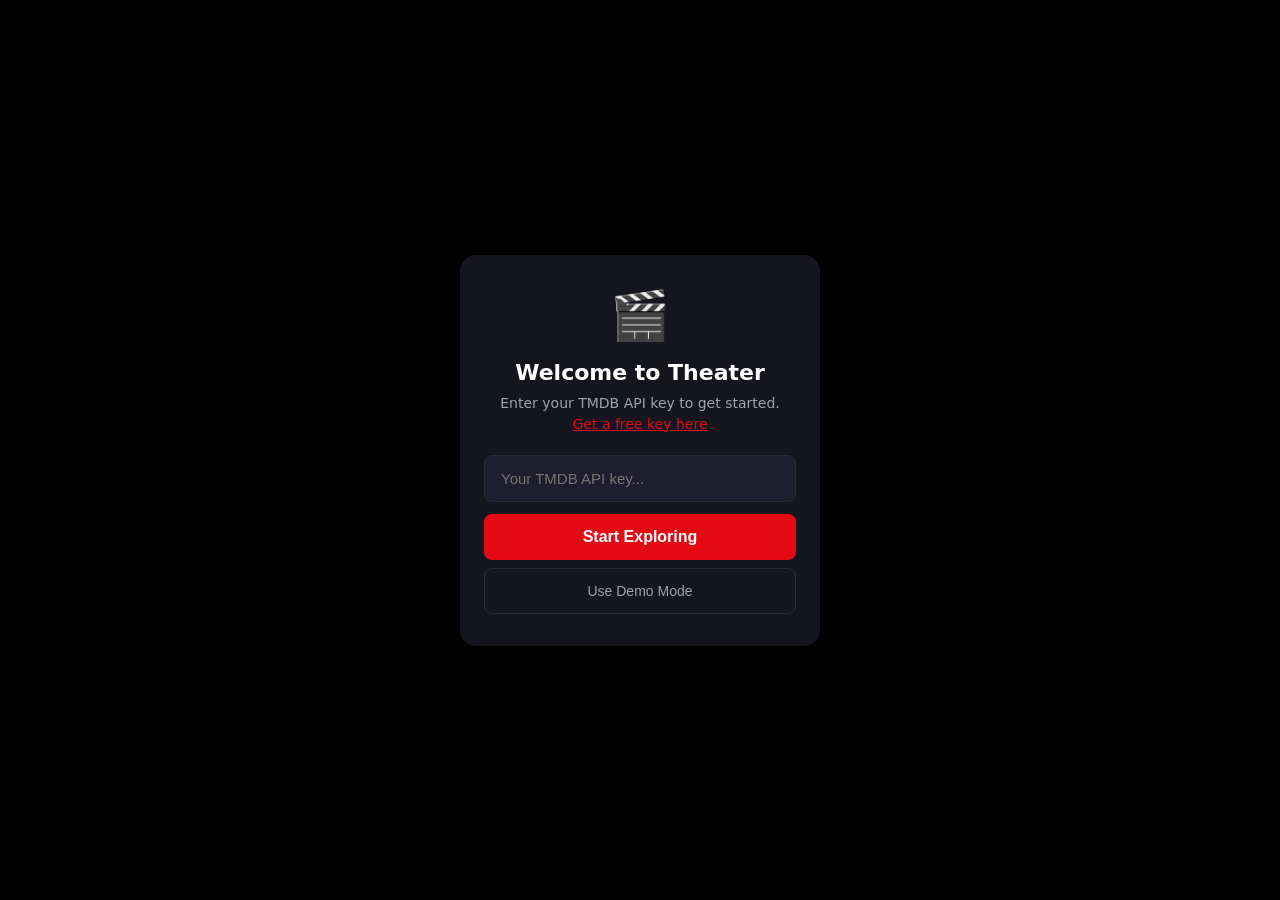
==== web-app/index.html @ a31d64a0 "feat: Add web app version of Theater for mobile testing Vanilla HTML/CSS/JS web app mirroring the iO" ====
<!DOCTYPE html>
<html lang="en">
<head>
    <meta charset="UTF-8">
    <meta name="viewport" content="width=device-width, initial-scale=1.0, maximum-scale=1.0, user-scalable=no">
    <meta name="apple-mobile-web-app-capable" content="yes">
    <meta name="apple-mobile-web-app-status-bar-style" content="black-translucent">
    <title>Theater</title>
    <link rel="stylesheet" href="styles.css">
    <link rel="manifest" href="manifest.json">
</head>
<body>
    <!-- API Key Modal -->
    <div id="apiKeyModal" class="modal">
        <div class="modal-content">
            <div class="modal-icon">🎬</div>
            <h2>Welcome to Theater</h2>
            <p>Enter your TMDB API key to get started.<br>
            <a href="https://www.themoviedb.org/settings/api" target="_blank" style="color: var(--accent);">Get a free key here</a></p>
            <input type="text" id="apiKeyInput" placeholder="Your TMDB API key..." autocomplete="off">
            <button id="apiKeySubmit" class="btn-primary">Start Exploring</button>
            <button id="apiKeyDemo" class="btn-secondary">Use Demo Mode</button>
        </div>
    </div>

    <!-- App Shell -->
    <div id="app" class="app hidden">
        <!-- Sidebar Overlay -->
        <div id="sidebarOverlay" class="sidebar-overlay" onclick="toggleSidebar()"></div>

        <!-- Sidebar -->
        <aside id="sidebar" class="sidebar">
            <div class="sidebar-header">
                <div class="sidebar-brand">
                    <span class="sidebar-icon">🎬</span>
                    <span>Theater</span>
                </div>
                <button class="sidebar-close" onclick="toggleSidebar()">✕</button>
            </div>
            <p class="sidebar-subtitle">Your streaming guide</p>

            <div class="sidebar-section">
                <h3>Streaming Platforms</h3>
                <div id="platformToggles"></div>
            </div>

            <div class="sidebar-section">
                <h3>Region</h3>
                <select id="regionSelect" class="region-select">
                    <option value="US">United States</option>
                    <option value="GB">United Kingdom</option>
                    <option value="CA">Canada</option>
                    <option value="AU">Australia</option>
                    <option value="DE">Germany</option>
                    <option value="FR">France</option>
                    <option value="JP">Japan</option>
                    <option value="IN">India</option>
                </select>
            </div>

            <div class="sidebar-section sidebar-about">
                <p>Theater v1.0</p>
                <p class="muted">Powered by TMDB & OMDb</p>
            </div>
        </aside>

        <!-- Main Content -->
        <main id="mainContent">
            <!-- Home Tab -->
            <div id="homeTab" class="tab-content active">
                <header class="top-bar">
                    <button class="hamburger" onclick="toggleSidebar()">☰</button>
                    <h1 class="app-title">Theater</h1>
                    <div style="width:32px"></div>
                </header>
                <div id="homeContent" class="scrollable">
                    <!-- Hero Banner -->
                    <div id="heroBanner" class="hero-banner">
                        <div class="hero-slides" id="heroSlides"></div>
                        <div class="hero-dots" id="heroDots"></div>
                    </div>
                    <!-- Carousels -->
                    <div id="carousels"></div>
                </div>
            </div>

            <!-- Search Tab -->
            <div id="searchTab" class="tab-content">
                <header class="top-bar">
                    <h1 class="app-title">Search</h1>
                </header>
                <div class="scrollable">
                    <div class="search-container">
                        <input type="search" id="searchInput" class="search-input" placeholder="Movies, TV Shows, Anime...">
                    </div>
                    <div id="platformFilters" class="filter-chips"></div>
                    <div id="genreFilters" class="filter-chips"></div>
                    <div id="searchResults" class="results-grid"></div>
                    <div id="searchEmpty" class="empty-state hidden">
                        <span class="empty-icon">🔍</span>
                        <p>No results found</p>
                        <p class="muted">Try a different search term</p>
                    </div>
                    <div id="browseGenres" class="genre-grid"></div>
                </div>
            </div>

            <!-- Watchlist Tab -->
            <div id="watchlistTab" class="tab-content">
                <header class="top-bar">
                    <h1 class="app-title">Watchlist</h1>
                    <button class="sort-btn" onclick="cycleSortOrder()">
                        <span id="sortIcon">↕️</span>
                    </button>
                </header>
                <div class="scrollable">
                    <div class="watchlist-filters" id="watchlistFilters">
                        <button class="filter-pill active" data-filter="all" onclick="setWatchlistFilter('all')">All</button>
                        <button class="filter-pill" data-filter="movie" onclick="setWatchlistFilter('movie')">Movies</button>
                        <button class="filter-pill" data-filter="tv" onclick="setWatchlistFilter('tv')">TV Shows</button>
                        <button class="filter-pill" data-filter="anime" onclick="setWatchlistFilter('anime')">Anime</button>
                    </div>
                    <div id="watchlistContent"></div>
                    <div id="watchlistEmpty" class="empty-state">
                        <span class="empty-icon">🔖</span>
                        <p>Your watchlist is empty</p>
                        <p class="muted">Browse movies and shows to add them here</p>
                    </div>
                </div>
            </div>

            <!-- Detail View (overlays) -->
            <div id="detailView" class="detail-view hidden">
                <div class="detail-scroll">
                    <div id="detailBackdrop" class="detail-backdrop">
                        <button class="back-btn" onclick="closeDetail()">← Back</button>
                    </div>
                    <div class="detail-body" id="detailBody"></div>
                </div>
            </div>
        </main>

        <!-- Tab Bar -->
        <nav class="tab-bar">
            <button class="tab-btn active" data-tab="home" onclick="switchTab('home')">
                <span class="tab-icon">🏠</span>
                <span class="tab-label">Home</span>
            </button>
            <button class="tab-btn" data-tab="search" onclick="switchTab('search')">
                <span class="tab-icon">🔍</span>
                <span class="tab-label">Search</span>
            </button>
            <button class="tab-btn" data-tab="watchlist" onclick="switchTab('watchlist')">
                <span class="tab-icon">🔖</span>
                <span class="tab-label">Watchlist</span>
            </button>
        </nav>
    </div>

    <script src="app.js"></script>
</body>
</html>
---- web-app/styles.css ----
/* ============================================
   Theater — Dark Cinema Theme
   ============================================ */

:root {
    --bg: #0A0A0F;
    --surface: #151520;
    --surface-light: #1E1E2E;
    --text-primary: #FFFFFF;
    --text-secondary: #9CA3AF;
    --accent: #E50914;
    --accent-gold: #FFD700;

    --netflix: #E50914;
    --disney: #0063E5;
    --hbo: #B535F6;
    --prime: #00A8E1;
    --apple: #A8A8A8;
    --crunchyroll: #F47521;

    --radius-sm: 8px;
    --radius-md: 12px;
    --radius-lg: 16px;

    --safe-bottom: env(safe-area-inset-bottom, 0px);
    --safe-top: env(safe-area-inset-top, 0px);
}

* {
    margin: 0;
    padding: 0;
    box-sizing: border-box;
    -webkit-tap-highlight-color: transparent;
}

body {
    font-family: -apple-system, BlinkMacSystemFont, 'SF Pro Display', 'Segoe UI', system-ui, sans-serif;
    background: var(--bg);
    color: var(--text-primary);
    overflow: hidden;
    height: 100dvh;
    width: 100vw;
    user-select: none;
    -webkit-user-select: none;
}

.hidden { display: none !important; }
.muted { color: var(--text-secondary); font-size: 13px; }

/* ============================================
   Modal
   ============================================ */
.modal {
    position: fixed;
    inset: 0;
    background: rgba(0,0,0,0.9);
    display: flex;
    align-items: center;
    justify-content: center;
    z-index: 1000;
    padding: 20px;
}

.modal-content {
    background: var(--surface);
    border-radius: var(--radius-lg);
    padding: 32px 24px;
    text-align: center;
    max-width: 360px;
    width: 100%;
}

.modal-icon { font-size: 48px; margin-bottom: 16px; }
.modal-content h2 { margin-bottom: 8px; font-size: 22px; }
.modal-content p { color: var(--text-secondary); font-size: 14px; margin-bottom: 20px; line-height: 1.5; }

.modal-content input {
    width: 100%;
    padding: 14px 16px;
    background: var(--surface-light);
    border: 1px solid #2A2A3A;
    border-radius: var(--radius-sm);
    color: var(--text-primary);
    font-size: 15px;
    outline: none;
    margin-bottom: 12px;
}

.modal-content input:focus { border-color: var(--accent); }

.btn-primary {
    width: 100%;
    padding: 14px;
    background: var(--accent);
    color: white;
    border: none;
    border-radius: var(--radius-sm);
    font-size: 16px;
    font-weight: 600;
    cursor: pointer;
    margin-bottom: 8px;
}

.btn-secondary {
    width: 100%;
    padding: 14px;
    background: transparent;
    color: var(--text-secondary);
    border: 1px solid #2A2A3A;
    border-radius: var(--radius-sm);
    font-size: 14px;
    cursor: pointer;
}

/* ============================================
   App Shell
   ============================================ */
.app {
    height: 100dvh;
    display: flex;
    flex-direction: column;
    position: relative;
}

/* ============================================
   Top Bar
   ============================================ */
.top-bar {
    display: flex;
    align-items: center;
    justify-content: space-between;
    padding: 12px 16px;
    padding-top: calc(12px + var(--safe-top));
    background: var(--bg);
    position: sticky;
    top: 0;
    z-index: 10;
    min-height: 52px;
}

.app-title {
    font-size: 18px;
    font-weight: 700;
    text-align: center;
    flex: 1;
}

.hamburger {
    background: none;
    border: none;
    color: var(--text-primary);
    font-size: 22px;
    cursor: pointer;
    width: 32px;
}

.sort-btn {
    background: none;
    border: none;
    font-size: 18px;
    cursor: pointer;
}

/* ============================================
   Tab Bar
   ============================================ */
.tab-bar {
    display: flex;
    background: var(--surface);
    border-top: 1px solid #1A1A2A;
    padding-bottom: var(--safe-bottom);
    flex-shrink: 0;
}

.tab-btn {
    flex: 1;
    display: flex;
    flex-direction: column;
    align-items: center;
    padding: 8px 0 6px;
    background: none;
    border: none;
    color: var(--text-secondary);
    cursor: pointer;
    transition: color 0.2s;
}

.tab-btn.active { color: var(--accent); }
.tab-icon { font-size: 20px; margin-bottom: 2px; }
.tab-label { font-size: 11px; font-weight: 500; }

/* ============================================
   Tab Content
   ============================================ */
.tab-content {
    display: none;
    flex: 1;
    overflow: hidden;
    flex-direction: column;
}

.tab-content.active {
    display: flex;
}

.scrollable {
    flex: 1;
    overflow-y: auto;
    overflow-x: hidden;
    -webkit-overflow-scrolling: touch;
    padding-bottom: 20px;
}

/* ============================================
   Hero Banner
   ============================================ */
.hero-banner {
    position: relative;
    width: 100%;
    height: 420px;
    overflow: hidden;
}

.hero-slides {
    display: flex;
    transition: transform 0.5s ease;
    height: 100%;
}

.hero-slide {
    min-width: 100%;
    height: 100%;
    position: relative;
    cursor: pointer;
}

.hero-slide img {
    width: 100%;
    height: 100%;
    object-fit: cover;
}

.hero-gradient {
    position: absolute;
    bottom: 0;
    left: 0;
    right: 0;
    height: 70%;
    background: linear-gradient(transparent, rgba(10,10,15,0.7), var(--bg));
}

.hero-info {
    position: absolute;
    bottom: 40px;
    left: 16px;
    right: 16px;
}

.hero-type {
    font-size: 11px;
    font-weight: 700;
    color: var(--accent);
    letter-spacing: 1.5px;
    text-transform: uppercase;
    margin-bottom: 6px;
}

.hero-title {
    font-size: 28px;
    font-weight: 800;
    line-height: 1.15;
    margin-bottom: 8px;
    text-shadow: 0 2px 8px rgba(0,0,0,0.5);
}

.hero-meta {
    display: flex;
    align-items: center;
    gap: 8px;
    font-size: 14px;
}

.hero-rating {
    color: var(--accent-gold);
    font-weight: 600;
}

.hero-year { color: var(--text-secondary); }

.hero-overview {
    font-size: 13px;
    color: var(--text-secondary);
    line-height: 1.4;
    margin-top: 6px;
    display: -webkit-box;
    -webkit-line-clamp: 2;
    -webkit-box-orient: vertical;
    overflow: hidden;
}

.hero-dots {
    position: absolute;
    bottom: 16px;
    left: 50%;
    transform: translateX(-50%);
    display: flex;
    gap: 6px;
}

.hero-dot {
    width: 6px;
    height: 6px;
    border-radius: 50%;
    background: rgba(255,255,255,0.3);
    transition: all 0.3s;
}

.hero-dot.active {
    background: var(--accent);
    width: 18px;
    border-radius: 3px;
}

/* ============================================
   Category Row (Carousel)
   ============================================ */
.category-row {
    margin-top: 24px;
}

.category-header {
    display: flex;
    justify-content: space-between;
    align-items: center;
    padding: 0 16px;
    margin-bottom: 12px;
}

.category-title {
    font-size: 20px;
    font-weight: 700;
}

.category-see-all {
    font-size: 13px;
    color: var(--accent);
    background: none;
    border: none;
    cursor: pointer;
}

.carousel {
    display: flex;
    gap: 10px;
    overflow-x: auto;
    padding: 0 16px;
    scrollbar-width: none;
    -ms-overflow-style: none;
    scroll-snap-type: x proximity;
}

.carousel::-webkit-scrollbar { display: none; }

/* ============================================
   Poster Card
   ============================================ */
.poster-card {
    flex-shrink: 0;
    width: 120px;
    cursor: pointer;
    scroll-snap-align: start;
    transition: transform 0.2s;
}

.poster-card:active { transform: scale(0.96); }

.poster-img-wrap {
    position: relative;
    width: 120px;
    height: 180px;
    border-radius: var(--radius-sm);
    overflow: hidden;
    background: var(--surface);
}

.poster-img-wrap img {
    width: 100%;
    height: 100%;
    object-fit: cover;
}

.poster-rating {
    position: absolute;
    top: 6px;
    right: 6px;
    background: rgba(0,0,0,0.75);
    color: white;
    font-size: 11px;
    font-weight: 700;
    padding: 2px 6px;
    border-radius: 4px;
}

.poster-rating.high { background: rgba(34,197,94,0.85); }
.poster-rating.mid { background: rgba(234,179,8,0.85); }
.poster-rating.low { background: rgba(239,68,68,0.85); }

.poster-placeholder {
    width: 100%;
    height: 100%;
    display: flex;
    align-items: center;
    justify-content: center;
    background: var(--surface-light);
    font-size: 28px;
}

.poster-title {
    font-size: 13px;
    font-weight: 500;
    margin-top: 6px;
    line-height: 1.3;
    display: -webkit-box;
    -webkit-line-clamp: 2;
    -webkit-box-orient: vertical;
    overflow: hidden;
}

/* ============================================
   Search
   ============================================ */
.search-container {
    padding: 0 16px 8px;
}

.search-input {
    width: 100%;
    padding: 12px 16px;
    background: var(--surface-light);
    border: 1px solid transparent;
    border-radius: var(--radius-md);
    color: var(--text-primary);
    font-size: 16px;
    outline: none;
    appearance: none;
    -webkit-appearance: none;
}

.search-input:focus { border-color: var(--accent); }
.search-input::placeholder { color: var(--text-secondary); }

.filter-chips {
    display: flex;
    gap: 8px;
    overflow-x: auto;
    padding: 4px 16px 8px;
    scrollbar-width: none;
}

.filter-chips::-webkit-scrollbar { display: none; }

.chip {
    flex-shrink: 0;
    padding: 8px 14px;
    background: var(--surface-light);
    border: none;
    border-radius: 20px;
    color: var(--text-secondary);
    font-size: 13px;
    cursor: pointer;
    transition: all 0.2s;
    white-space: nowrap;
}

.chip.active {
    color: white;
    font-weight: 600;
}

.results-grid {
    display: grid;
    grid-template-columns: repeat(3, 1fr);
    gap: 12px;
    padding: 12px 16px;
}

.results-grid .poster-card {
    width: 100%;
}

.results-grid .poster-img-wrap {
    width: 100%;
    height: 0;
    padding-bottom: 150%;
}

.results-grid .poster-img-wrap img {
    position: absolute;
    inset: 0;
}

/* Genre Grid */
.genre-grid {
    display: grid;
    grid-template-columns: repeat(2, 1fr);
    gap: 8px;
    padding: 16px;
}

.genre-card {
    padding: 20px;
    background: linear-gradient(135deg, var(--surface), var(--surface-light));
    border-radius: var(--radius-md);
    text-align: center;
    font-weight: 600;
    font-size: 15px;
    cursor: pointer;
    border: none;
    color: var(--text-primary);
    transition: transform 0.2s;
}

.genre-card:active { transform: scale(0.96); }

/* ============================================
   Watchlist
   ============================================ */
.watchlist-filters {
    display: flex;
    gap: 8px;
    padding: 8px 16px;
    overflow-x: auto;
    scrollbar-width: none;
}

.watchlist-filters::-webkit-scrollbar { display: none; }

.filter-pill {
    flex-shrink: 0;
    padding: 8px 16px;
    background: var(--surface-light);
    border: none;
    border-radius: 20px;
    color: var(--text-secondary);
    font-size: 13px;
    font-weight: 500;
    cursor: pointer;
    transition: all 0.2s;
}

.filter-pill.active {
    background: var(--accent);
    color: white;
    font-weight: 600;
}

.watchlist-item {
    display: flex;
    gap: 12px;
    padding: 10px;
    margin: 0 16px 8px;
    background: var(--surface);
    border-radius: var(--radius-md);
    cursor: pointer;
    transition: transform 0.2s;
    align-items: center;
}

.watchlist-item:active { transform: scale(0.98); }

.watchlist-poster {
    width: 60px;
    height: 90px;
    border-radius: var(--radius-sm);
    overflow: hidden;
    flex-shrink: 0;
    background: var(--surface-light);
}

.watchlist-poster img {
    width: 100%;
    height: 100%;
    object-fit: cover;
}

.watchlist-info {
    flex: 1;
    min-width: 0;
}

.watchlist-info h3 {
    font-size: 15px;
    font-weight: 600;
    margin-bottom: 4px;
    white-space: nowrap;
    overflow: hidden;
    text-overflow: ellipsis;
}

.watchlist-info .type-badge {
    font-size: 12px;
    color: var(--accent);
    font-weight: 500;
}

.watchlist-info .rating-small {
    font-size: 12px;
    color: var(--accent-gold);
    margin-top: 2px;
}

.watchlist-info .platforms-text {
    font-size: 11px;
    color: var(--text-secondary);
    margin-top: 2px;
}

.watchlist-watched-btn {
    background: none;
    border: none;
    font-size: 24px;
    cursor: pointer;
    padding: 8px;
    opacity: 0.6;
    transition: opacity 0.2s;
}

.watchlist-watched-btn.checked { opacity: 1; }

.watchlist-delete-btn {
    background: none;
    border: none;
    font-size: 18px;
    cursor: pointer;
    padding: 8px;
    opacity: 0.5;
}

.empty-state {
    display: flex;
    flex-direction: column;
    align-items: center;
    justify-content: center;
    padding: 60px 20px;
    text-align: center;
}

.empty-icon { font-size: 48px; margin-bottom: 16px; opacity: 0.5; }
.empty-state p { font-size: 16px; font-weight: 500; }

/* ============================================
   Detail View
   ============================================ */
.detail-view {
    position: fixed;
    inset: 0;
    background: var(--bg);
    z-index: 50;
    animation: slideUp 0.3s ease;
}

@keyframes slideUp {
    from { transform: translateY(100%); }
    to { transform: translateY(0); }
}

.detail-scroll {
    height: 100%;
    overflow-y: auto;
    -webkit-overflow-scrolling: touch;
    padding-bottom: 40px;
}

.detail-backdrop {
    position: relative;
    width: 100%;
    height: 280px;
    background: var(--surface);
    overflow: hidden;
}

.detail-backdrop img {
    width: 100%;
    height: 100%;
    object-fit: cover;
}

.detail-backdrop::after {
    content: '';
    position: absolute;
    bottom: 0;
    left: 0;
    right: 0;
    height: 60%;
    background: linear-gradient(transparent, var(--bg));
}

.back-btn {
    position: absolute;
    top: 12px;
    left: 12px;
    top: calc(12px + var(--safe-top));
    background: rgba(0,0,0,0.6);
    color: white;
    border: none;
    padding: 8px 14px;
    border-radius: 20px;
    font-size: 14px;
    cursor: pointer;
    z-index: 5;
    backdrop-filter: blur(10px);
    -webkit-backdrop-filter: blur(10px);
}

.detail-body {
    padding: 0 16px;
    margin-top: -40px;
    position: relative;
    z-index: 2;
}

.detail-tagline {
    font-size: 13px;
    color: var(--accent);
    font-style: italic;
    margin-bottom: 6px;
}

.detail-title {
    font-size: 28px;
    font-weight: 800;
    line-height: 1.15;
    margin-bottom: 8px;
}

.detail-meta {
    display: flex;
    flex-wrap: wrap;
    gap: 8px;
    font-size: 14px;
    color: var(--text-secondary);
    margin-bottom: 6px;
}

.detail-meta .type-highlight { color: var(--accent); }

.detail-genres {
    font-size: 13px;
    color: var(--text-secondary);
    margin-bottom: 16px;
}

/* Ratings */
.ratings-row {
    display: flex;
    gap: 24px;
    margin-bottom: 20px;
}

.rating-circle {
    display: flex;
    flex-direction: column;
    align-items: center;
    gap: 4px;
}

.rating-ring {
    width: 52px;
    height: 52px;
    position: relative;
}

.rating-ring svg {
    transform: rotate(-90deg);
}

.rating-ring .score {
    position: absolute;
    inset: 0;
    display: flex;
    align-items: center;
    justify-content: center;
    font-size: 15px;
    font-weight: 700;
}

.rating-label {
    font-size: 11px;
    color: var(--text-secondary);
    font-weight: 500;
}

/* Action buttons */
.detail-actions {
    display: flex;
    gap: 8px;
    margin-bottom: 20px;
}

.action-btn {
    flex: 1;
    padding: 12px;
    border-radius: var(--radius-sm);
    border: none;
    font-size: 14px;
    font-weight: 600;
    cursor: pointer;
    display: flex;
    align-items: center;
    justify-content: center;
    gap: 6px;
    transition: all 0.2s;
}

.action-btn.primary {
    background: var(--surface-light);
    color: white;
}

.action-btn.primary.active {
    background: var(--accent);
    color: white;
}

/* Streaming Badges */
.streaming-section {
    margin-bottom: 20px;
}

.streaming-section h3 {
    font-size: 17px;
    font-weight: 600;
    margin-bottom: 10px;
}

.streaming-badges {
    display: flex;
    flex-wrap: wrap;
    gap: 8px;
}

.streaming-badge {
    display: flex;
    align-items: center;
    gap: 6px;
    padding: 8px 12px;
    border-radius: var(--radius-sm);
    font-size: 13px;
    font-weight: 500;
    color: white;
}

/* Overview */
.detail-section {
    margin-bottom: 20px;
}

.detail-section h3 {
    font-size: 17px;
    font-weight: 600;
    margin-bottom: 8px;
}

.detail-section p {
    font-size: 15px;
    color: var(--text-secondary);
    line-height: 1.6;
}

/* Cast */
.cast-scroll {
    display: flex;
    gap: 12px;
    overflow-x: auto;
    scrollbar-width: none;
    padding-bottom: 4px;
}

.cast-scroll::-webkit-scrollbar { display: none; }

.cast-member {
    flex-shrink: 0;
    width: 72px;
    text-align: center;
}

.cast-photo {
    width: 64px;
    height: 64px;
    border-radius: 50%;
    overflow: hidden;
    background: var(--surface-light);
    margin: 0 auto 4px;
    display: flex;
    align-items: center;
    justify-content: center;
    font-size: 22px;
}

.cast-photo img {
    width: 100%;
    height: 100%;
    object-fit: cover;
}

.cast-name {
    font-size: 11px;
    font-weight: 500;
    line-height: 1.2;
    white-space: nowrap;
    overflow: hidden;
    text-overflow: ellipsis;
}

.cast-char {
    font-size: 10px;
    color: var(--text-secondary);
    white-space: nowrap;
    overflow: hidden;
    text-overflow: ellipsis;
}

/* Similar */
.detail-view .category-row {
    margin-left: -16px;
    margin-right: -16px;
}

/* ============================================
   Sidebar
   ============================================ */
.sidebar-overlay {
    position: fixed;
    inset: 0;
    background: rgba(0,0,0,0.6);
    z-index: 90;
    opacity: 0;
    pointer-events: none;
    transition: opacity 0.3s;
}

.sidebar-overlay.open {
    opacity: 1;
    pointer-events: auto;
}

.sidebar {
    position: fixed;
    top: 0;
    left: -300px;
    width: 300px;
    height: 100%;
    background: var(--surface);
    z-index: 100;
    transition: left 0.3s ease;
    overflow-y: auto;
    padding-bottom: 40px;
}

.sidebar.open { left: 0; }

.sidebar-header {
    display: flex;
    align-items: center;
    justify-content: space-between;
    padding: 16px;
    padding-top: calc(16px + var(--safe-top));
}

.sidebar-brand {
    display: flex;
    align-items: center;
    gap: 8px;
    font-size: 20px;
    font-weight: 700;
}

.sidebar-icon { font-size: 24px; }

.sidebar-close {
    background: none;
    border: none;
    color: var(--text-secondary);
    font-size: 18px;
    cursor: pointer;
}

.sidebar-subtitle {
    font-size: 13px;
    color: var(--text-secondary);
    padding: 0 16px 16px;
}

.sidebar-section {
    padding: 0 16px;
    margin-bottom: 24px;
}

.sidebar-section h3 {
    font-size: 15px;
    font-weight: 600;
    margin-bottom: 12px;
}

.platform-toggle {
    display: flex;
    align-items: center;
    gap: 10px;
    padding: 8px 0;
    cursor: pointer;
    background: none;
    border: none;
    width: 100%;
    text-align: left;
}

.platform-dot {
    width: 10px;
    height: 10px;
    border-radius: 50%;
    flex-shrink: 0;
}

.platform-toggle .name {
    flex: 1;
    font-size: 15px;
    color: var(--text-primary);
}

.platform-toggle .check {
    font-size: 18px;
}

.region-select {
    width: 100%;
    padding: 10px 12px;
    background: var(--surface-light);
    border: none;
    border-radius: var(--radius-sm);
    color: var(--text-primary);
    font-size: 15px;
    outline: none;
    appearance: none;
    -webkit-appearance: none;
}

.sidebar-about {
    margin-top: auto;
    font-size: 13px;
    color: var(--text-secondary);
}

/* ============================================
   Loading Shimmer
   ============================================ */
@keyframes shimmer {
    0% { background-position: -200% 0; }
    100% { background-position: 200% 0; }
}

.shimmer {
    background: linear-gradient(90deg, var(--surface) 25%, var(--surface-light) 50%, var(--surface) 75%);
    background-size: 200% 100%;
    animation: shimmer 1.5s infinite;
    border-radius: var(--radius-sm);
}

.shimmer-poster {
    width: 120px;
    height: 180px;
    flex-shrink: 0;
}

.shimmer-hero {
    width: 100%;
    height: 420px;
}

/* ============================================
   Loading Spinner
   ============================================ */
.spinner {
    display: flex;
    justify-content: center;
    padding: 40px;
}

.spinner::after {
    content: '';
    width: 32px;
    height: 32px;
    border: 3px solid var(--surface-light);
    border-top-color: var(--accent);
    border-radius: 50%;
    animation: spin 0.8s linear infinite;
}

@keyframes spin {
    to { transform: rotate(360deg); }
}

/* ============================================
   Responsive
   ============================================ */
@media (min-width: 768px) {
    .results-grid {
        grid-template-columns: repeat(4, 1fr);
    }
    .genre-grid {
        grid-template-columns: repeat(3, 1fr);
    }
    .hero-title { font-size: 36px; }
}
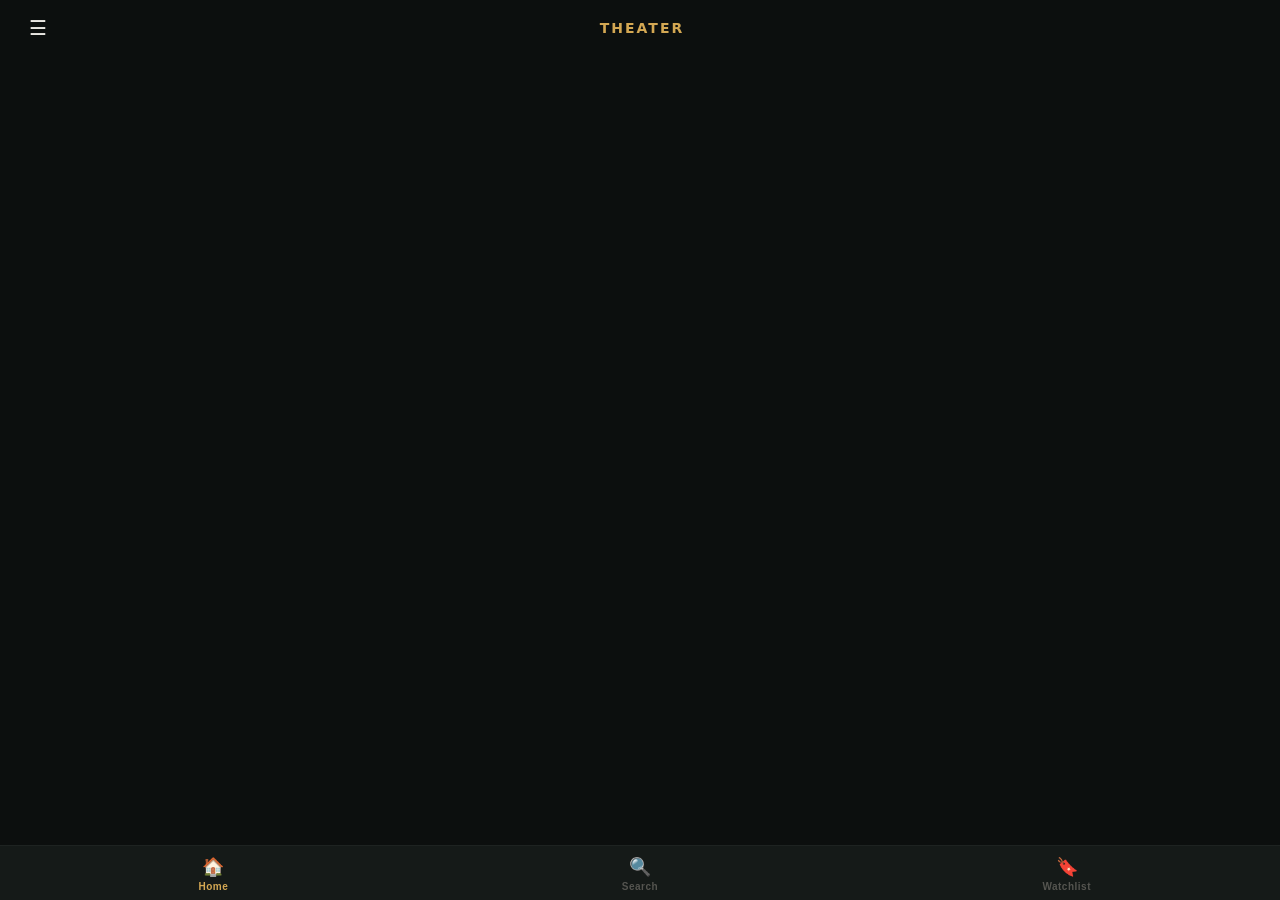
==== commit dfa9c247: "fix: Start with modal hidden when API key is hardcoded https://claude.ai/code/session_01AHzAQqt9WVLp" ====
--- a/web-app/index.html
+++ b/web-app/index.html
@@ -11,7 +11,7 @@
 </head>
 <body>
     <!-- API Key Modal -->
-    <div id="apiKeyModal" class="modal">
+    <div id="apiKeyModal" class="modal hidden">
         <div class="modal-content">
             <div class="modal-icon">🎬</div>
             <h2>Welcome to Theater</h2>
@@ -24,7 +24,7 @@
     </div>
 
     <!-- App Shell -->
-    <div id="app" class="app hidden">
+    <div id="app" class="app">
         <!-- Sidebar Overlay -->
         <div id="sidebarOverlay" class="sidebar-overlay" onclick="toggleSidebar()"></div>
 
--- a/web-app/styles.css
+++ b/web-app/styles.css
@@ -1,1113 +1,318 @@
-/* ============================================
-   Theater — Dark Cinema Theme
-   ============================================ */
-
 :root {
-    --bg: #0A0A0F;
-    --surface: #151520;
-    --surface-light: #1E1E2E;
-    --text-primary: #FFFFFF;
-    --text-secondary: #9CA3AF;
-    --accent: #E50914;
-    --accent-gold: #FFD700;
-
-    --netflix: #E50914;
-    --disney: #0063E5;
-    --hbo: #B535F6;
-    --prime: #00A8E1;
-    --apple: #A8A8A8;
-    --crunchyroll: #F47521;
-
-    --radius-sm: 8px;
-    --radius-md: 12px;
-    --radius-lg: 16px;
-
+    --bg: #0C0F0E;
+    --surface: #151A18;
+    --surface-light: #1D2422;
+    --text: #E8E6E1;
+    --text-mid: #8A8880;
+    --text-dim: #555550;
+    --accent: #D4A853;
+    --green: #5CB87A;
+    --amber: #D4A853;
+    --red: #C75B5B;
+    --r: 10px;
     --safe-bottom: env(safe-area-inset-bottom, 0px);
     --safe-top: env(safe-area-inset-top, 0px);
 }
 
-* {
-    margin: 0;
-    padding: 0;
-    box-sizing: border-box;
-    -webkit-tap-highlight-color: transparent;
-}
+* { margin: 0; padding: 0; box-sizing: border-box; -webkit-tap-highlight-color: transparent; }
 
 body {
-    font-family: -apple-system, BlinkMacSystemFont, 'SF Pro Display', 'Segoe UI', system-ui, sans-serif;
+    font-family: -apple-system, BlinkMacSystemFont, 'SF Pro Display', system-ui, sans-serif;
     background: var(--bg);
-    color: var(--text-primary);
+    color: var(--text);
     overflow: hidden;
-    height: 100dvh;
+    height: 100dvh; height: 100vh;
     width: 100vw;
+    position: fixed;
+    inset: 0;
     user-select: none;
     -webkit-user-select: none;
+    -webkit-font-smoothing: antialiased;
 }
 
 .hidden { display: none !important; }
-.muted { color: var(--text-secondary); font-size: 13px; }
-
-/* ============================================
-   Modal
-   ============================================ */
+.muted { color: var(--text-mid); font-size: 13px; }
+
+/* Modal */
 .modal {
-    position: fixed;
-    inset: 0;
-    background: rgba(0,0,0,0.9);
-    display: flex;
-    align-items: center;
-    justify-content: center;
-    z-index: 1000;
-    padding: 20px;
-}
-
+    position: fixed; inset: 0;
+    background: rgba(0,0,0,0.92);
+    display: flex; align-items: center; justify-content: center;
+    z-index: 1000; padding: 24px;
+}
 .modal-content {
-    background: var(--surface);
-    border-radius: var(--radius-lg);
-    padding: 32px 24px;
-    text-align: center;
-    max-width: 360px;
-    width: 100%;
-}
-
-.modal-icon { font-size: 48px; margin-bottom: 16px; }
-.modal-content h2 { margin-bottom: 8px; font-size: 22px; }
-.modal-content p { color: var(--text-secondary); font-size: 14px; margin-bottom: 20px; line-height: 1.5; }
-
+    background: var(--surface); border-radius: 20px; padding: 40px 28px;
+    text-align: center; max-width: 360px; width: 100%;
+}
+.modal-icon { font-size: 48px; margin-bottom: 20px; display: block; }
+.modal-content h2 { margin-bottom: 6px; font-size: 22px; font-weight: 700; }
+.modal-content p { color: var(--text-mid); font-size: 14px; margin-bottom: 24px; line-height: 1.5; }
 .modal-content input {
-    width: 100%;
-    padding: 14px 16px;
-    background: var(--surface-light);
-    border: 1px solid #2A2A3A;
-    border-radius: var(--radius-sm);
-    color: var(--text-primary);
-    font-size: 15px;
-    outline: none;
-    margin-bottom: 12px;
-}
-
+    width: 100%; padding: 14px 16px; background: var(--bg);
+    border: 2px solid transparent; border-radius: 8px; color: var(--text);
+    font-size: 15px; outline: none; margin-bottom: 12px; transition: border-color 0.2s;
+}
 .modal-content input:focus { border-color: var(--accent); }
-
 .btn-primary {
-    width: 100%;
-    padding: 14px;
-    background: var(--accent);
-    color: white;
-    border: none;
-    border-radius: var(--radius-sm);
-    font-size: 16px;
-    font-weight: 600;
-    cursor: pointer;
-    margin-bottom: 8px;
-}
-
+    width: 100%; padding: 15px; background: var(--accent); color: var(--bg);
+    border: none; border-radius: 8px; font-size: 15px; font-weight: 700; cursor: pointer; margin-bottom: 8px;
+}
+.btn-primary:active { opacity: 0.85; }
 .btn-secondary {
-    width: 100%;
-    padding: 14px;
-    background: transparent;
-    color: var(--text-secondary);
-    border: 1px solid #2A2A3A;
-    border-radius: var(--radius-sm);
-    font-size: 14px;
-    cursor: pointer;
-}
-
-/* ============================================
-   App Shell
-   ============================================ */
-.app {
-    height: 100dvh;
-    display: flex;
-    flex-direction: column;
-    position: relative;
-}
-
-/* ============================================
-   Top Bar
-   ============================================ */
+    width: 100%; padding: 14px; background: transparent; color: var(--text-mid);
+    border: 1px solid var(--surface-light); border-radius: 8px; font-size: 14px; cursor: pointer;
+}
+
+/* Shell */
+.app { height: 100%; display: flex; flex-direction: column; position: absolute; inset: 0; }
+.app > main { flex: 1; min-height: 0; display: flex; flex-direction: column; overflow: hidden; }
+
+/* Top Bar */
 .top-bar {
-    display: flex;
-    align-items: center;
-    justify-content: space-between;
-    padding: 12px 16px;
-    padding-top: calc(12px + var(--safe-top));
-    background: var(--bg);
-    position: sticky;
-    top: 0;
-    z-index: 10;
-    min-height: 52px;
-}
-
+    display: flex; align-items: center; justify-content: space-between;
+    padding: 10px 20px; padding-top: calc(10px + var(--safe-top));
+    flex-shrink: 0; z-index: 10; min-height: 48px;
+}
 .app-title {
-    font-size: 18px;
-    font-weight: 700;
-    text-align: center;
-    flex: 1;
-}
-
-.hamburger {
-    background: none;
-    border: none;
-    color: var(--text-primary);
-    font-size: 22px;
-    cursor: pointer;
-    width: 32px;
-}
-
-.sort-btn {
-    background: none;
-    border: none;
-    font-size: 18px;
-    cursor: pointer;
-}
-
-/* ============================================
-   Tab Bar
-   ============================================ */
+    font-size: 14px; font-weight: 700; text-align: center; flex: 1;
+    letter-spacing: 2px; text-transform: uppercase; color: var(--accent);
+}
+.hamburger, .sort-btn {
+    background: none; border: none; color: var(--text); font-size: 20px;
+    cursor: pointer; width: 36px; height: 36px;
+    display: flex; align-items: center; justify-content: center;
+}
+
+/* Tab Bar */
 .tab-bar {
-    display: flex;
-    background: var(--surface);
-    border-top: 1px solid #1A1A2A;
-    padding-bottom: var(--safe-bottom);
-    flex-shrink: 0;
-}
-
+    display: flex; background: var(--surface);
+    border-top: 1px solid rgba(255,255,255,0.04);
+    padding-bottom: var(--safe-bottom); flex-shrink: 0;
+}
 .tab-btn {
-    flex: 1;
-    display: flex;
-    flex-direction: column;
-    align-items: center;
-    padding: 8px 0 6px;
-    background: none;
-    border: none;
-    color: var(--text-secondary);
-    cursor: pointer;
-    transition: color 0.2s;
-}
-
+    flex: 1; display: flex; flex-direction: column; align-items: center;
+    padding: 10px 0 8px; background: none; border: none;
+    color: var(--text-dim); cursor: pointer; transition: color 0.2s;
+}
 .tab-btn.active { color: var(--accent); }
-.tab-icon { font-size: 20px; margin-bottom: 2px; }
-.tab-label { font-size: 11px; font-weight: 500; }
-
-/* ============================================
-   Tab Content
-   ============================================ */
-.tab-content {
-    display: none;
-    flex: 1;
-    overflow: hidden;
-    flex-direction: column;
-}
-
-.tab-content.active {
-    display: flex;
-}
-
+.tab-icon { font-size: 18px; margin-bottom: 3px; }
+.tab-label { font-size: 10px; font-weight: 600; letter-spacing: 0.5px; }
+
+/* Content */
+.tab-content { display: none; flex: 1; min-height: 0; overflow: hidden; flex-direction: column; }
+.tab-content.active { display: flex; }
 .scrollable {
-    flex: 1;
-    overflow-y: auto;
-    overflow-x: hidden;
-    -webkit-overflow-scrolling: touch;
-    padding-bottom: 20px;
-}
-
-/* ============================================
-   Hero Banner
-   ============================================ */
-.hero-banner {
-    position: relative;
-    width: 100%;
-    height: 420px;
-    overflow: hidden;
-}
-
-.hero-slides {
-    display: flex;
-    transition: transform 0.5s ease;
-    height: 100%;
-}
-
-.hero-slide {
-    min-width: 100%;
-    height: 100%;
-    position: relative;
-    cursor: pointer;
-}
-
-.hero-slide img {
-    width: 100%;
-    height: 100%;
-    object-fit: cover;
-}
-
+    flex: 1; min-height: 0; overflow-y: scroll; overflow-x: hidden;
+    -webkit-overflow-scrolling: touch; overscroll-behavior-y: contain; padding-bottom: 20px;
+}
+
+/* Hero */
+.hero-banner { position: relative; width: 100%; height: 520px; overflow: hidden; }
+.hero-slides { display: flex; transition: transform 0.6s cubic-bezier(0.16,1,0.3,1); height: 100%; }
+.hero-slide { min-width: 100%; height: 100%; position: relative; cursor: pointer; }
+.hero-slide img { width: 100%; height: 100%; object-fit: cover; }
 .hero-gradient {
-    position: absolute;
-    bottom: 0;
-    left: 0;
-    right: 0;
-    height: 70%;
-    background: linear-gradient(transparent, rgba(10,10,15,0.7), var(--bg));
-}
-
-.hero-info {
-    position: absolute;
-    bottom: 40px;
-    left: 16px;
-    right: 16px;
-}
-
-.hero-type {
-    font-size: 11px;
-    font-weight: 700;
-    color: var(--accent);
-    letter-spacing: 1.5px;
-    text-transform: uppercase;
-    margin-bottom: 6px;
-}
-
-.hero-title {
-    font-size: 28px;
-    font-weight: 800;
-    line-height: 1.15;
-    margin-bottom: 8px;
-    text-shadow: 0 2px 8px rgba(0,0,0,0.5);
-}
-
-.hero-meta {
-    display: flex;
-    align-items: center;
-    gap: 8px;
-    font-size: 14px;
-}
-
-.hero-rating {
-    color: var(--accent-gold);
-    font-weight: 600;
-}
-
-.hero-year { color: var(--text-secondary); }
-
+    position: absolute; bottom: 0; left: 0; right: 0; height: 70%;
+    background: linear-gradient(transparent, var(--bg));
+}
+.hero-info { position: absolute; bottom: 52px; left: 20px; right: 20px; }
+.hero-chips { display: flex; gap: 8px; margin-bottom: 10px; }
+.hero-type, .hero-genre {
+    font-size: 10px; font-weight: 700; letter-spacing: 1.5px; text-transform: uppercase;
+    padding: 4px 10px; border: 1px solid rgba(255,255,255,0.15); border-radius: 4px;
+    color: rgba(255,255,255,0.7);
+}
+.hero-type { border-color: var(--accent); color: var(--accent); }
+.hero-title { font-size: 30px; font-weight: 800; line-height: 1.08; margin-bottom: 8px; letter-spacing: -0.8px; }
+.hero-meta { display: flex; align-items: center; gap: 6px; font-size: 13px; color: var(--text-mid); }
+.hero-rating { color: var(--accent); font-weight: 700; }
+.hero-divider { opacity: 0.3; }
 .hero-overview {
-    font-size: 13px;
-    color: var(--text-secondary);
-    line-height: 1.4;
-    margin-top: 6px;
-    display: -webkit-box;
-    -webkit-line-clamp: 2;
-    -webkit-box-orient: vertical;
-    overflow: hidden;
-}
-
-.hero-dots {
-    position: absolute;
-    bottom: 16px;
-    left: 50%;
-    transform: translateX(-50%);
-    display: flex;
-    gap: 6px;
-}
-
-.hero-dot {
-    width: 6px;
-    height: 6px;
-    border-radius: 50%;
-    background: rgba(255,255,255,0.3);
-    transition: all 0.3s;
-}
-
-.hero-dot.active {
-    background: var(--accent);
-    width: 18px;
-    border-radius: 3px;
-}
-
-/* ============================================
-   Category Row (Carousel)
-   ============================================ */
-.category-row {
-    margin-top: 24px;
-}
-
-.category-header {
-    display: flex;
-    justify-content: space-between;
-    align-items: center;
-    padding: 0 16px;
-    margin-bottom: 12px;
-}
-
-.category-title {
-    font-size: 20px;
-    font-weight: 700;
-}
-
-.category-see-all {
-    font-size: 13px;
-    color: var(--accent);
-    background: none;
-    border: none;
-    cursor: pointer;
-}
-
-.carousel {
-    display: flex;
-    gap: 10px;
-    overflow-x: auto;
-    padding: 0 16px;
-    scrollbar-width: none;
-    -ms-overflow-style: none;
-    scroll-snap-type: x proximity;
-}
-
+    font-size: 13px; color: var(--text-mid); line-height: 1.5; margin-top: 8px;
+    display: -webkit-box; -webkit-line-clamp: 2; -webkit-box-orient: vertical; overflow: hidden;
+}
+.hero-dots { position: absolute; bottom: 20px; right: 20px; display: flex; gap: 4px; }
+.hero-dot { width: 6px; height: 3px; border-radius: 2px; background: rgba(255,255,255,0.15); transition: all 0.4s; }
+.hero-dot.active { background: var(--accent); width: 24px; }
+
+/* Category — Featured + Row */
+.category-row { margin-top: 32px; }
+.category-header { display: flex; justify-content: space-between; align-items: baseline; padding: 0 20px; margin-bottom: 14px; }
+.category-title { font-size: 18px; font-weight: 700; letter-spacing: -0.3px; }
+.category-count { font-size: 12px; color: var(--text-dim); font-weight: 600; font-variant-numeric: tabular-nums; }
+.category-icon { display: none; }
+
+/* Featured card */
+.featured-card { margin: 0 20px 14px; cursor: pointer; transition: transform 0.2s; }
+.featured-card:active { transform: scale(0.98); }
+.featured-img { position: relative; width: 100%; height: 200px; border-radius: var(--r); overflow: hidden; background: var(--surface); }
+.featured-img img { width: 100%; height: 100%; object-fit: cover; }
+.featured-overlay { position: absolute; inset: 0; background: linear-gradient(to top, rgba(0,0,0,0.8) 0%, transparent 60%); }
+.featured-info { position: absolute; bottom: 16px; left: 16px; right: 16px; }
+.featured-title { font-size: 20px; font-weight: 800; letter-spacing: -0.5px; line-height: 1.15; margin-bottom: 4px; }
+.featured-meta { display: flex; gap: 8px; font-size: 12px; color: rgba(255,255,255,0.6); font-weight: 600; }
+.featured-rating { color: var(--accent); }
+
+/* Carousel */
+.carousel { display: flex; gap: 12px; overflow-x: auto; padding: 0 20px 4px; scrollbar-width: none; scroll-snap-type: x proximity; }
 .carousel::-webkit-scrollbar { display: none; }
 
-/* ============================================
-   Poster Card
-   ============================================ */
-.poster-card {
-    flex-shrink: 0;
-    width: 120px;
-    cursor: pointer;
-    scroll-snap-align: start;
-    transition: transform 0.2s;
-}
-
-.poster-card:active { transform: scale(0.96); }
-
-.poster-img-wrap {
-    position: relative;
-    width: 120px;
-    height: 180px;
-    border-radius: var(--radius-sm);
-    overflow: hidden;
-    background: var(--surface);
-}
-
-.poster-img-wrap img {
-    width: 100%;
-    height: 100%;
-    object-fit: cover;
-}
-
+/* Poster */
+.poster-card { flex-shrink: 0; width: 115px; cursor: pointer; scroll-snap-align: start; transition: transform 0.15s; }
+.poster-card:active { transform: scale(0.95); }
+.poster-img-wrap { position: relative; width: 115px; height: 172px; border-radius: 8px; overflow: hidden; background: var(--surface); }
+.poster-img-wrap img { width: 100%; height: 100%; object-fit: cover; }
 .poster-rating {
-    position: absolute;
-    top: 6px;
-    right: 6px;
-    background: rgba(0,0,0,0.75);
-    color: white;
-    font-size: 11px;
-    font-weight: 700;
-    padding: 2px 6px;
-    border-radius: 4px;
-}
-
-.poster-rating.high { background: rgba(34,197,94,0.85); }
-.poster-rating.mid { background: rgba(234,179,8,0.85); }
-.poster-rating.low { background: rgba(239,68,68,0.85); }
-
-.poster-placeholder {
-    width: 100%;
-    height: 100%;
-    display: flex;
-    align-items: center;
-    justify-content: center;
-    background: var(--surface-light);
-    font-size: 28px;
-}
-
+    position: absolute; bottom: 8px; left: 8px; font-size: 11px; font-weight: 700;
+    padding: 2px 6px; border-radius: 4px; background: rgba(0,0,0,0.6);
+    backdrop-filter: blur(8px); -webkit-backdrop-filter: blur(8px);
+}
+.poster-rating.high { color: var(--green); }
+.poster-rating.mid { color: var(--amber); }
+.poster-rating.low { color: var(--red); }
+.poster-placeholder { width: 100%; height: 100%; background: var(--surface-light); }
 .poster-title {
-    font-size: 13px;
-    font-weight: 500;
-    margin-top: 6px;
-    line-height: 1.3;
-    display: -webkit-box;
-    -webkit-line-clamp: 2;
-    -webkit-box-orient: vertical;
-    overflow: hidden;
-}
-
-/* ============================================
-   Search
-   ============================================ */
-.search-container {
-    padding: 0 16px 8px;
-}
-
+    font-size: 12px; font-weight: 600; margin-top: 8px; line-height: 1.3;
+    display: -webkit-box; -webkit-line-clamp: 1; -webkit-box-orient: vertical;
+    overflow: hidden; color: var(--text-mid);
+}
+.poster-info { display: none; }
+.poster-year { display: none; }
+
+/* Search */
+.search-container { padding: 0 20px 10px; }
 .search-input {
-    width: 100%;
-    padding: 12px 16px;
-    background: var(--surface-light);
-    border: 1px solid transparent;
-    border-radius: var(--radius-md);
-    color: var(--text-primary);
-    font-size: 16px;
-    outline: none;
-    appearance: none;
-    -webkit-appearance: none;
-}
-
+    width: 100%; padding: 14px 16px; background: var(--surface);
+    border: 2px solid transparent; border-radius: 8px; color: var(--text);
+    font-size: 16px; outline: none; appearance: none; -webkit-appearance: none; transition: border-color 0.2s;
+}
 .search-input:focus { border-color: var(--accent); }
-.search-input::placeholder { color: var(--text-secondary); }
-
-.filter-chips {
-    display: flex;
-    gap: 8px;
-    overflow-x: auto;
-    padding: 4px 16px 8px;
-    scrollbar-width: none;
-}
-
+.search-input::placeholder { color: var(--text-dim); }
+.filter-chips { display: flex; gap: 6px; overflow-x: auto; padding: 4px 20px 10px; scrollbar-width: none; }
 .filter-chips::-webkit-scrollbar { display: none; }
-
 .chip {
-    flex-shrink: 0;
-    padding: 8px 14px;
-    background: var(--surface-light);
-    border: none;
-    border-radius: 20px;
-    color: var(--text-secondary);
-    font-size: 13px;
-    cursor: pointer;
-    transition: all 0.2s;
-    white-space: nowrap;
-}
-
-.chip.active {
-    color: white;
-    font-weight: 600;
-}
-
-.results-grid {
-    display: grid;
-    grid-template-columns: repeat(3, 1fr);
-    gap: 12px;
-    padding: 12px 16px;
-}
-
-.results-grid .poster-card {
-    width: 100%;
-}
-
-.results-grid .poster-img-wrap {
-    width: 100%;
-    height: 0;
-    padding-bottom: 150%;
-}
-
-.results-grid .poster-img-wrap img {
-    position: absolute;
-    inset: 0;
-}
-
-/* Genre Grid */
-.genre-grid {
-    display: grid;
-    grid-template-columns: repeat(2, 1fr);
-    gap: 8px;
-    padding: 16px;
-}
-
+    flex-shrink: 0; padding: 7px 14px; background: var(--surface); border: none;
+    border-radius: 6px; color: var(--text-mid); font-size: 13px; font-weight: 600;
+    cursor: pointer; transition: all 0.2s; white-space: nowrap;
+}
+.chip.active { color: var(--bg); background: var(--accent); font-weight: 700; }
+.results-grid { display: grid; grid-template-columns: repeat(3, 1fr); gap: 12px; padding: 12px 20px; }
+.results-grid .poster-card { width: 100%; }
+.results-grid .poster-img-wrap { width: 100%; height: 0; padding-bottom: 150%; }
+.results-grid .poster-img-wrap img { position: absolute; inset: 0; }
+
+/* Genre */
+.genre-grid { display: grid; grid-template-columns: repeat(2, 1fr); gap: 8px; padding: 12px 20px; }
 .genre-card {
-    padding: 20px;
-    background: linear-gradient(135deg, var(--surface), var(--surface-light));
-    border-radius: var(--radius-md);
-    text-align: center;
-    font-weight: 600;
-    font-size: 15px;
-    cursor: pointer;
-    border: none;
-    color: var(--text-primary);
-    transition: transform 0.2s;
-}
-
+    padding: 20px 14px; border-radius: 8px; font-weight: 700; font-size: 14px;
+    cursor: pointer; border: none; color: white;
+    background: linear-gradient(135deg, var(--g1), var(--g2));
+    text-align: left; transition: transform 0.2s;
+}
 .genre-card:active { transform: scale(0.96); }
-
-/* ============================================
-   Watchlist
-   ============================================ */
-.watchlist-filters {
-    display: flex;
-    gap: 8px;
-    padding: 8px 16px;
-    overflow-x: auto;
-    scrollbar-width: none;
-}
-
+.genre-icon, .genre-name { display: none; }
+
+/* Watchlist */
+.watchlist-filters { display: flex; gap: 6px; padding: 8px 20px; overflow-x: auto; scrollbar-width: none; }
 .watchlist-filters::-webkit-scrollbar { display: none; }
-
 .filter-pill {
-    flex-shrink: 0;
-    padding: 8px 16px;
-    background: var(--surface-light);
-    border: none;
-    border-radius: 20px;
-    color: var(--text-secondary);
-    font-size: 13px;
-    font-weight: 500;
-    cursor: pointer;
-    transition: all 0.2s;
-}
-
-.filter-pill.active {
-    background: var(--accent);
-    color: white;
-    font-weight: 600;
-}
-
+    flex-shrink: 0; padding: 8px 16px; background: var(--surface); border: none;
+    border-radius: 6px; color: var(--text-mid); font-size: 13px; font-weight: 600;
+    cursor: pointer; transition: all 0.2s;
+}
+.filter-pill.active { background: var(--accent); color: var(--bg); font-weight: 700; }
 .watchlist-item {
-    display: flex;
-    gap: 12px;
-    padding: 10px;
-    margin: 0 16px 8px;
-    background: var(--surface);
-    border-radius: var(--radius-md);
-    cursor: pointer;
-    transition: transform 0.2s;
-    align-items: center;
-}
-
-.watchlist-item:active { transform: scale(0.98); }
-
-.watchlist-poster {
-    width: 60px;
-    height: 90px;
-    border-radius: var(--radius-sm);
-    overflow: hidden;
-    flex-shrink: 0;
-    background: var(--surface-light);
-}
-
-.watchlist-poster img {
-    width: 100%;
-    height: 100%;
-    object-fit: cover;
-}
-
-.watchlist-info {
-    flex: 1;
-    min-width: 0;
-}
-
-.watchlist-info h3 {
-    font-size: 15px;
-    font-weight: 600;
-    margin-bottom: 4px;
-    white-space: nowrap;
-    overflow: hidden;
-    text-overflow: ellipsis;
-}
-
-.watchlist-info .type-badge {
-    font-size: 12px;
-    color: var(--accent);
-    font-weight: 500;
-}
-
-.watchlist-info .rating-small {
-    font-size: 12px;
-    color: var(--accent-gold);
-    margin-top: 2px;
-}
-
-.watchlist-info .platforms-text {
-    font-size: 11px;
-    color: var(--text-secondary);
-    margin-top: 2px;
-}
-
-.watchlist-watched-btn {
-    background: none;
-    border: none;
-    font-size: 24px;
-    cursor: pointer;
-    padding: 8px;
-    opacity: 0.6;
-    transition: opacity 0.2s;
-}
-
+    display: flex; gap: 14px; padding: 12px; margin: 0 20px 8px;
+    background: var(--surface); border-radius: 8px; cursor: pointer; align-items: center;
+}
+.watchlist-item:active { opacity: 0.8; }
+.watchlist-poster { width: 48px; height: 72px; border-radius: 6px; overflow: hidden; flex-shrink: 0; background: var(--surface-light); }
+.watchlist-poster img { width: 100%; height: 100%; object-fit: cover; }
+.watchlist-info { flex: 1; min-width: 0; }
+.watchlist-info h3 { font-size: 14px; font-weight: 700; margin-bottom: 3px; white-space: nowrap; overflow: hidden; text-overflow: ellipsis; }
+.watchlist-info .type-badge { font-size: 10px; font-weight: 700; color: var(--accent); letter-spacing: 0.5px; text-transform: uppercase; }
+.watchlist-info .rating-small { font-size: 12px; color: var(--text-mid); margin-top: 2px; }
+.watchlist-info .platforms-text { font-size: 11px; color: var(--text-dim); margin-top: 2px; }
+.watchlist-watched-btn, .watchlist-delete-btn { background: none; border: none; cursor: pointer; padding: 6px; }
+.watchlist-watched-btn { font-size: 22px; opacity: 0.3; }
 .watchlist-watched-btn.checked { opacity: 1; }
-
-.watchlist-delete-btn {
-    background: none;
-    border: none;
-    font-size: 18px;
-    cursor: pointer;
-    padding: 8px;
-    opacity: 0.5;
-}
-
-.empty-state {
-    display: flex;
-    flex-direction: column;
-    align-items: center;
-    justify-content: center;
-    padding: 60px 20px;
-    text-align: center;
-}
-
-.empty-icon { font-size: 48px; margin-bottom: 16px; opacity: 0.5; }
-.empty-state p { font-size: 16px; font-weight: 500; }
-
-/* ============================================
-   Detail View
-   ============================================ */
-.detail-view {
-    position: fixed;
-    inset: 0;
-    background: var(--bg);
-    z-index: 50;
-    animation: slideUp 0.3s ease;
-}
-
-@keyframes slideUp {
-    from { transform: translateY(100%); }
-    to { transform: translateY(0); }
-}
-
-.detail-scroll {
-    height: 100%;
-    overflow-y: auto;
-    -webkit-overflow-scrolling: touch;
-    padding-bottom: 40px;
-}
-
-.detail-backdrop {
-    position: relative;
-    width: 100%;
-    height: 280px;
-    background: var(--surface);
-    overflow: hidden;
-}
-
-.detail-backdrop img {
-    width: 100%;
-    height: 100%;
-    object-fit: cover;
-}
-
-.detail-backdrop::after {
-    content: '';
-    position: absolute;
-    bottom: 0;
-    left: 0;
-    right: 0;
-    height: 60%;
-    background: linear-gradient(transparent, var(--bg));
-}
-
+.watchlist-delete-btn { font-size: 16px; opacity: 0.2; }
+.empty-state { display: flex; flex-direction: column; align-items: center; justify-content: center; padding: 80px 24px; text-align: center; }
+.empty-icon { font-size: 48px; margin-bottom: 16px; opacity: 0.3; }
+.empty-state p { font-size: 15px; font-weight: 600; }
+
+/* Detail */
+.detail-view { position: fixed; inset: 0; background: var(--bg); z-index: 50; animation: slideUp 0.35s cubic-bezier(0.16,1,0.3,1); }
+@keyframes slideUp { from { transform: translateY(100%); } to { transform: translateY(0); } }
+.detail-scroll { height: 100%; overflow-y: auto; -webkit-overflow-scrolling: touch; padding-bottom: 60px; }
+.detail-backdrop { position: relative; width: 100%; height: 300px; background: var(--surface); overflow: hidden; }
+.detail-backdrop img { width: 100%; height: 100%; object-fit: cover; }
+.detail-backdrop::after { content: ''; position: absolute; bottom: 0; left: 0; right: 0; height: 60%; background: linear-gradient(transparent, var(--bg)); }
 .back-btn {
-    position: absolute;
-    top: 12px;
-    left: 12px;
-    top: calc(12px + var(--safe-top));
-    background: rgba(0,0,0,0.6);
-    color: white;
-    border: none;
-    padding: 8px 14px;
-    border-radius: 20px;
-    font-size: 14px;
-    cursor: pointer;
-    z-index: 5;
-    backdrop-filter: blur(10px);
-    -webkit-backdrop-filter: blur(10px);
-}
-
-.detail-body {
-    padding: 0 16px;
-    margin-top: -40px;
-    position: relative;
-    z-index: 2;
-}
-
-.detail-tagline {
-    font-size: 13px;
-    color: var(--accent);
-    font-style: italic;
-    margin-bottom: 6px;
-}
-
-.detail-title {
-    font-size: 28px;
-    font-weight: 800;
-    line-height: 1.15;
-    margin-bottom: 8px;
-}
-
-.detail-meta {
-    display: flex;
-    flex-wrap: wrap;
-    gap: 8px;
-    font-size: 14px;
-    color: var(--text-secondary);
-    margin-bottom: 6px;
-}
-
-.detail-meta .type-highlight { color: var(--accent); }
-
-.detail-genres {
-    font-size: 13px;
-    color: var(--text-secondary);
-    margin-bottom: 16px;
-}
-
-/* Ratings */
-.ratings-row {
-    display: flex;
-    gap: 24px;
-    margin-bottom: 20px;
-}
-
-.rating-circle {
-    display: flex;
-    flex-direction: column;
-    align-items: center;
-    gap: 4px;
-}
-
-.rating-ring {
-    width: 52px;
-    height: 52px;
-    position: relative;
-}
-
-.rating-ring svg {
-    transform: rotate(-90deg);
-}
-
-.rating-ring .score {
-    position: absolute;
-    inset: 0;
-    display: flex;
-    align-items: center;
-    justify-content: center;
-    font-size: 15px;
-    font-weight: 700;
-}
-
-.rating-label {
-    font-size: 11px;
-    color: var(--text-secondary);
-    font-weight: 500;
-}
-
-/* Action buttons */
-.detail-actions {
-    display: flex;
-    gap: 8px;
-    margin-bottom: 20px;
-}
-
-.action-btn {
-    flex: 1;
-    padding: 12px;
-    border-radius: var(--radius-sm);
-    border: none;
-    font-size: 14px;
-    font-weight: 600;
-    cursor: pointer;
-    display: flex;
-    align-items: center;
-    justify-content: center;
-    gap: 6px;
-    transition: all 0.2s;
-}
-
-.action-btn.primary {
-    background: var(--surface-light);
-    color: white;
-}
-
-.action-btn.primary.active {
-    background: var(--accent);
-    color: white;
-}
-
-/* Streaming Badges */
-.streaming-section {
-    margin-bottom: 20px;
-}
-
-.streaming-section h3 {
-    font-size: 17px;
-    font-weight: 600;
-    margin-bottom: 10px;
-}
-
-.streaming-badges {
-    display: flex;
-    flex-wrap: wrap;
-    gap: 8px;
-}
-
-.streaming-badge {
-    display: flex;
-    align-items: center;
-    gap: 6px;
-    padding: 8px 12px;
-    border-radius: var(--radius-sm);
-    font-size: 13px;
-    font-weight: 500;
-    color: white;
-}
-
-/* Overview */
-.detail-section {
-    margin-bottom: 20px;
-}
-
-.detail-section h3 {
-    font-size: 17px;
-    font-weight: 600;
-    margin-bottom: 8px;
-}
-
-.detail-section p {
-    font-size: 15px;
-    color: var(--text-secondary);
-    line-height: 1.6;
-}
-
-/* Cast */
-.cast-scroll {
-    display: flex;
-    gap: 12px;
-    overflow-x: auto;
-    scrollbar-width: none;
-    padding-bottom: 4px;
-}
-
+    position: absolute; top: calc(12px + var(--safe-top)); left: 14px;
+    background: rgba(0,0,0,0.5); color: white; border: none; padding: 8px 14px;
+    border-radius: 6px; font-size: 14px; font-weight: 600; cursor: pointer; z-index: 5;
+    backdrop-filter: blur(10px); -webkit-backdrop-filter: blur(10px);
+}
+.detail-body { padding: 0 20px; margin-top: -40px; position: relative; z-index: 2; }
+.detail-tagline { font-size: 13px; color: var(--accent); font-style: italic; margin-bottom: 6px; }
+.detail-title { font-size: 28px; font-weight: 800; line-height: 1.1; margin-bottom: 8px; letter-spacing: -0.5px; }
+.detail-meta { display: flex; flex-wrap: wrap; gap: 6px; font-size: 13px; color: var(--text-mid); margin-bottom: 6px; font-weight: 600; }
+.detail-meta .type-highlight { color: var(--accent); font-weight: 700; }
+.detail-genres { font-size: 12px; color: var(--text-dim); margin-bottom: 20px; }
+.ratings-row { display: flex; gap: 20px; margin-bottom: 20px; }
+.rating-circle { display: flex; flex-direction: column; align-items: center; gap: 4px; }
+.rating-ring { width: 52px; height: 52px; position: relative; }
+.rating-ring svg { transform: rotate(-90deg); }
+.rating-ring .score { position: absolute; inset: 0; display: flex; align-items: center; justify-content: center; font-size: 15px; font-weight: 800; }
+.rating-label { font-size: 10px; color: var(--text-dim); font-weight: 700; letter-spacing: 0.5px; text-transform: uppercase; }
+.detail-actions { display: flex; gap: 8px; margin-bottom: 24px; }
+.action-btn { flex: 1; padding: 13px; border-radius: 8px; border: none; font-size: 13px; font-weight: 700; cursor: pointer; display: flex; align-items: center; justify-content: center; gap: 6px; background: var(--surface); color: var(--text); }
+.action-btn.primary.active { background: var(--accent); color: var(--bg); }
+.streaming-section { margin-bottom: 24px; }
+.streaming-section h3, .detail-section h3 { font-size: 12px; font-weight: 700; margin-bottom: 10px; letter-spacing: 1px; text-transform: uppercase; color: var(--text-dim); }
+.streaming-badges { display: flex; flex-wrap: wrap; gap: 6px; }
+.streaming-badge { padding: 8px 14px; border-radius: 6px; font-size: 12px; font-weight: 700; color: white; }
+.detail-section { margin-bottom: 24px; }
+.detail-section p { font-size: 14px; color: var(--text-mid); line-height: 1.7; }
+.cast-scroll { display: flex; gap: 14px; overflow-x: auto; scrollbar-width: none; }
 .cast-scroll::-webkit-scrollbar { display: none; }
-
-.cast-member {
-    flex-shrink: 0;
-    width: 72px;
-    text-align: center;
-}
-
-.cast-photo {
-    width: 64px;
-    height: 64px;
-    border-radius: 50%;
-    overflow: hidden;
-    background: var(--surface-light);
-    margin: 0 auto 4px;
-    display: flex;
-    align-items: center;
-    justify-content: center;
-    font-size: 22px;
-}
-
-.cast-photo img {
-    width: 100%;
-    height: 100%;
-    object-fit: cover;
-}
-
-.cast-name {
-    font-size: 11px;
-    font-weight: 500;
-    line-height: 1.2;
-    white-space: nowrap;
-    overflow: hidden;
-    text-overflow: ellipsis;
-}
-
-.cast-char {
-    font-size: 10px;
-    color: var(--text-secondary);
-    white-space: nowrap;
-    overflow: hidden;
-    text-overflow: ellipsis;
-}
-
-/* Similar */
-.detail-view .category-row {
-    margin-left: -16px;
-    margin-right: -16px;
-}
-
-/* ============================================
-   Sidebar
-   ============================================ */
-.sidebar-overlay {
-    position: fixed;
-    inset: 0;
-    background: rgba(0,0,0,0.6);
-    z-index: 90;
-    opacity: 0;
-    pointer-events: none;
-    transition: opacity 0.3s;
-}
-
-.sidebar-overlay.open {
-    opacity: 1;
-    pointer-events: auto;
-}
-
-.sidebar {
-    position: fixed;
-    top: 0;
-    left: -300px;
-    width: 300px;
-    height: 100%;
-    background: var(--surface);
-    z-index: 100;
-    transition: left 0.3s ease;
-    overflow-y: auto;
-    padding-bottom: 40px;
-}
-
+.cast-member { flex-shrink: 0; width: 64px; text-align: center; }
+.cast-photo { width: 56px; height: 56px; border-radius: 50%; overflow: hidden; background: var(--surface-light); margin: 0 auto 6px; display: flex; align-items: center; justify-content: center; font-size: 18px; }
+.cast-photo img { width: 100%; height: 100%; object-fit: cover; }
+.cast-name { font-size: 10px; font-weight: 600; line-height: 1.2; white-space: nowrap; overflow: hidden; text-overflow: ellipsis; }
+.cast-char { font-size: 9px; color: var(--text-dim); white-space: nowrap; overflow: hidden; text-overflow: ellipsis; }
+.detail-view .category-row { margin-left: -20px; margin-right: -20px; }
+
+/* Sidebar */
+.sidebar-overlay { position: fixed; inset: 0; background: rgba(0,0,0,0.6); z-index: 90; opacity: 0; pointer-events: none; transition: opacity 0.3s; }
+.sidebar-overlay.open { opacity: 1; pointer-events: auto; }
+.sidebar { position: fixed; top: 0; left: -280px; width: 280px; height: 100%; background: var(--surface); z-index: 100; transition: left 0.35s cubic-bezier(0.16,1,0.3,1); overflow-y: auto; padding-bottom: 40px; }
 .sidebar.open { left: 0; }
-
-.sidebar-header {
-    display: flex;
-    align-items: center;
-    justify-content: space-between;
-    padding: 16px;
-    padding-top: calc(16px + var(--safe-top));
-}
-
-.sidebar-brand {
-    display: flex;
-    align-items: center;
-    gap: 8px;
-    font-size: 20px;
-    font-weight: 700;
-}
-
-.sidebar-icon { font-size: 24px; }
-
-.sidebar-close {
-    background: none;
-    border: none;
-    color: var(--text-secondary);
-    font-size: 18px;
-    cursor: pointer;
-}
-
-.sidebar-subtitle {
-    font-size: 13px;
-    color: var(--text-secondary);
-    padding: 0 16px 16px;
-}
-
-.sidebar-section {
-    padding: 0 16px;
-    margin-bottom: 24px;
-}
-
-.sidebar-section h3 {
-    font-size: 15px;
-    font-weight: 600;
-    margin-bottom: 12px;
-}
-
-.platform-toggle {
-    display: flex;
-    align-items: center;
-    gap: 10px;
-    padding: 8px 0;
-    cursor: pointer;
-    background: none;
-    border: none;
-    width: 100%;
-    text-align: left;
-}
-
-.platform-dot {
-    width: 10px;
-    height: 10px;
-    border-radius: 50%;
-    flex-shrink: 0;
-}
-
-.platform-toggle .name {
-    flex: 1;
-    font-size: 15px;
-    color: var(--text-primary);
-}
-
-.platform-toggle .check {
-    font-size: 18px;
-}
-
-.region-select {
-    width: 100%;
-    padding: 10px 12px;
-    background: var(--surface-light);
-    border: none;
-    border-radius: var(--radius-sm);
-    color: var(--text-primary);
-    font-size: 15px;
-    outline: none;
-    appearance: none;
-    -webkit-appearance: none;
-}
-
-.sidebar-about {
-    margin-top: auto;
-    font-size: 13px;
-    color: var(--text-secondary);
-}
-
-/* ============================================
-   Loading Shimmer
-   ============================================ */
-@keyframes shimmer {
-    0% { background-position: -200% 0; }
-    100% { background-position: 200% 0; }
-}
-
-.shimmer {
-    background: linear-gradient(90deg, var(--surface) 25%, var(--surface-light) 50%, var(--surface) 75%);
-    background-size: 200% 100%;
-    animation: shimmer 1.5s infinite;
-    border-radius: var(--radius-sm);
-}
-
-.shimmer-poster {
-    width: 120px;
-    height: 180px;
-    flex-shrink: 0;
-}
-
-.shimmer-hero {
-    width: 100%;
-    height: 420px;
-}
-
-/* ============================================
-   Loading Spinner
-   ============================================ */
-.spinner {
-    display: flex;
-    justify-content: center;
-    padding: 40px;
-}
-
-.spinner::after {
-    content: '';
-    width: 32px;
-    height: 32px;
-    border: 3px solid var(--surface-light);
-    border-top-color: var(--accent);
-    border-radius: 50%;
-    animation: spin 0.8s linear infinite;
-}
-
-@keyframes spin {
-    to { transform: rotate(360deg); }
-}
-
-/* ============================================
-   Responsive
-   ============================================ */
+.sidebar-header { display: flex; align-items: center; justify-content: space-between; padding: 16px 20px; padding-top: calc(16px + var(--safe-top)); }
+.sidebar-brand { display: flex; align-items: center; gap: 8px; font-size: 18px; font-weight: 700; }
+.sidebar-icon { font-size: 22px; }
+.sidebar-close { background: none; border: none; color: var(--text-mid); font-size: 18px; cursor: pointer; }
+.sidebar-subtitle { font-size: 12px; color: var(--text-dim); padding: 0 20px 20px; }
+.sidebar-section { padding: 0 20px; margin-bottom: 24px; }
+.sidebar-section h3 { font-size: 11px; font-weight: 700; margin-bottom: 12px; color: var(--text-dim); letter-spacing: 1px; text-transform: uppercase; }
+.platform-toggle { display: flex; align-items: center; gap: 12px; padding: 10px 0; cursor: pointer; background: none; border: none; width: 100%; text-align: left; }
+.platform-dot { width: 8px; height: 8px; border-radius: 50%; flex-shrink: 0; }
+.platform-toggle .name { flex: 1; font-size: 14px; color: var(--text); font-weight: 500; }
+.platform-toggle .check { font-size: 16px; }
+.region-select { width: 100%; padding: 12px 14px; background: var(--bg); border: none; border-radius: 6px; color: var(--text); font-size: 14px; outline: none; appearance: none; -webkit-appearance: none; }
+.sidebar-about { font-size: 11px; color: var(--text-dim); }
+
+/* Shimmer */
+@keyframes shimmer { 0% { background-position: -200% 0; } 100% { background-position: 200% 0; } }
+.shimmer { background: linear-gradient(90deg, var(--surface) 25%, var(--surface-light) 50%, var(--surface) 75%); background-size: 200% 100%; animation: shimmer 1.5s infinite; border-radius: 8px; }
+.shimmer-poster { width: 115px; height: 172px; flex-shrink: 0; }
+.shimmer-hero { width: 100%; height: 520px; }
+.spinner { display: flex; justify-content: center; padding: 40px; }
+.spinner::after { content: ''; width: 24px; height: 24px; border: 2px solid var(--surface-light); border-top-color: var(--accent); border-radius: 50%; animation: spin 0.6s linear infinite; }
+@keyframes spin { to { transform: rotate(360deg); } }
+
 @media (min-width: 768px) {
-    .results-grid {
-        grid-template-columns: repeat(4, 1fr);
-    }
-    .genre-grid {
-        grid-template-columns: repeat(3, 1fr);
-    }
-    .hero-title { font-size: 36px; }
-}
+    .results-grid { grid-template-columns: repeat(4, 1fr); }
+    .genre-grid { grid-template-columns: repeat(3, 1fr); }
+}
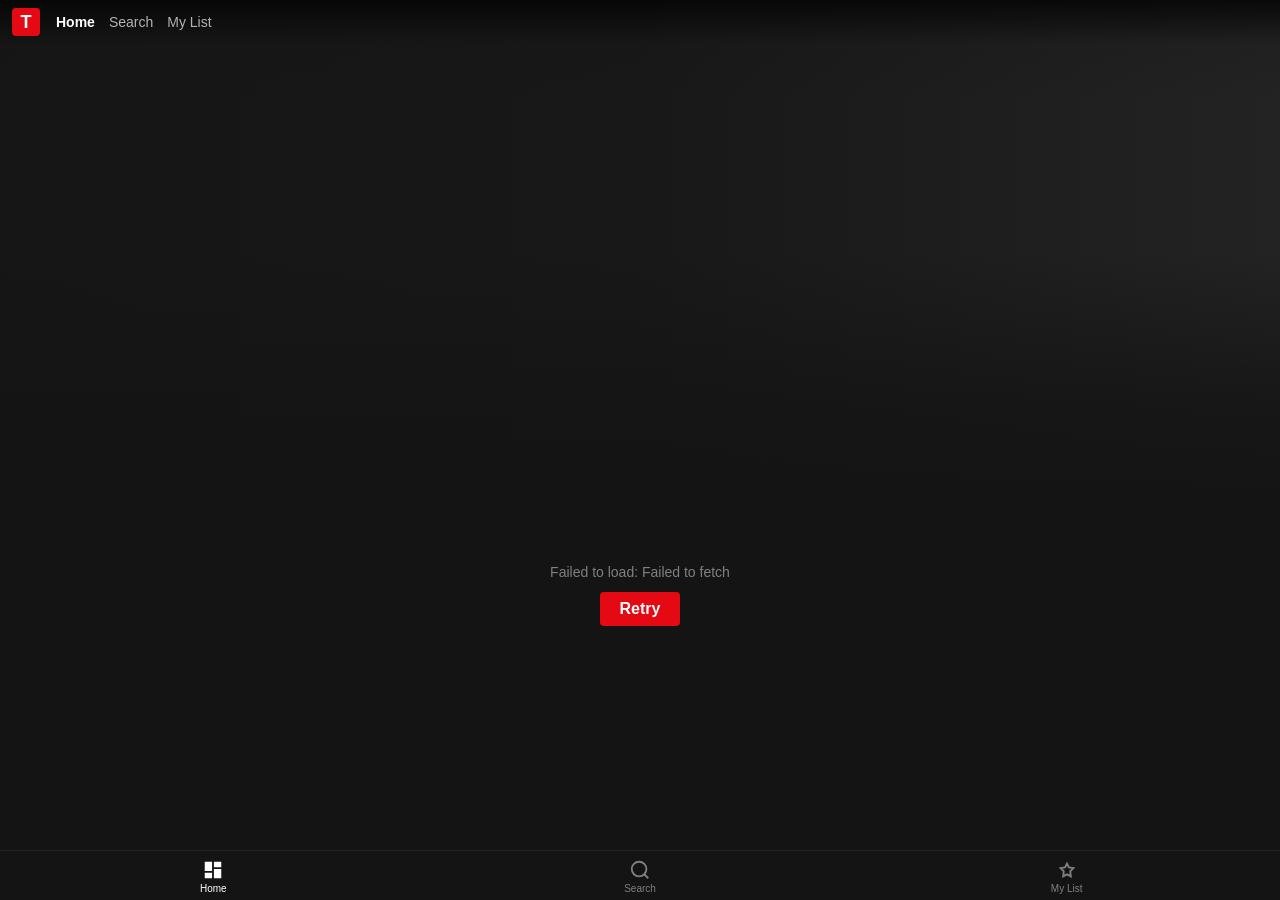
==== commit 61e02be6: "feat: Complete Netflix clone UI/UX rewrite - Billboard hero with match %, Play/My List buttons, over" ====
--- a/web-app/index.html
+++ b/web-app/index.html
@@ -5,158 +5,110 @@
     <meta name="viewport" content="width=device-width, initial-scale=1.0, maximum-scale=1.0, user-scalable=no">
     <meta name="apple-mobile-web-app-capable" content="yes">
     <meta name="apple-mobile-web-app-status-bar-style" content="black-translucent">
+    <meta name="theme-color" content="#141414">
     <title>Theater</title>
-    <link rel="stylesheet" href="styles.css">
+    <link rel="stylesheet" href="styles.css?v=20260406b">
     <link rel="manifest" href="manifest.json">
 </head>
 <body>
     <!-- API Key Modal -->
     <div id="apiKeyModal" class="modal hidden">
         <div class="modal-content">
-            <div class="modal-icon">🎬</div>
-            <h2>Welcome to Theater</h2>
+            <div class="nf-logo">THEATER</div>
             <p>Enter your TMDB API key to get started.<br>
-            <a href="https://www.themoviedb.org/settings/api" target="_blank" style="color: var(--accent);">Get a free key here</a></p>
+            <a href="https://www.themoviedb.org/settings/api" target="_blank">Get a free key here</a></p>
             <input type="text" id="apiKeyInput" placeholder="Your TMDB API key..." autocomplete="off">
-            <button id="apiKeySubmit" class="btn-primary">Start Exploring</button>
-            <button id="apiKeyDemo" class="btn-secondary">Use Demo Mode</button>
+            <button id="apiKeySubmit" class="btn-red">Get Started</button>
+            <button id="apiKeyDemo" class="btn-outline">Use Demo Mode</button>
         </div>
     </div>
 
-    <!-- App Shell -->
     <div id="app" class="app">
-        <!-- Sidebar Overlay -->
-        <div id="sidebarOverlay" class="sidebar-overlay" onclick="toggleSidebar()"></div>
+        <!-- Header — Netflix style transparent -->
+        <header id="appHeader" class="nf-header">
+            <div class="nf-logo-sm">T</div>
+            <nav class="nf-nav">
+                <button class="nf-nav-item active" data-tab="home" onclick="switchTab('home')">Home</button>
+                <button class="nf-nav-item" data-tab="search" onclick="switchTab('search')">Search</button>
+                <button class="nf-nav-item" data-tab="watchlist" onclick="switchTab('watchlist')">My List</button>
+            </nav>
+        </header>
 
-        <!-- Sidebar -->
-        <aside id="sidebar" class="sidebar">
-            <div class="sidebar-header">
-                <div class="sidebar-brand">
-                    <span class="sidebar-icon">🎬</span>
-                    <span>Theater</span>
-                </div>
-                <button class="sidebar-close" onclick="toggleSidebar()">✕</button>
-            </div>
-            <p class="sidebar-subtitle">Your streaming guide</p>
-
-            <div class="sidebar-section">
-                <h3>Streaming Platforms</h3>
-                <div id="platformToggles"></div>
-            </div>
-
-            <div class="sidebar-section">
-                <h3>Region</h3>
-                <select id="regionSelect" class="region-select">
-                    <option value="US">United States</option>
-                    <option value="GB">United Kingdom</option>
-                    <option value="CA">Canada</option>
-                    <option value="AU">Australia</option>
-                    <option value="DE">Germany</option>
-                    <option value="FR">France</option>
-                    <option value="JP">Japan</option>
-                    <option value="IN">India</option>
-                </select>
-            </div>
-
-            <div class="sidebar-section sidebar-about">
-                <p>Theater v1.0</p>
-                <p class="muted">Powered by TMDB & OMDb</p>
-            </div>
-        </aside>
-
-        <!-- Main Content -->
-        <main id="mainContent">
-            <!-- Home Tab -->
+        <main>
+            <!-- Home -->
             <div id="homeTab" class="tab-content active">
-                <header class="top-bar">
-                    <button class="hamburger" onclick="toggleSidebar()">☰</button>
-                    <h1 class="app-title">Theater</h1>
-                    <div style="width:32px"></div>
-                </header>
-                <div id="homeContent" class="scrollable">
-                    <!-- Hero Banner -->
-                    <div id="heroBanner" class="hero-banner">
-                        <div class="hero-slides" id="heroSlides"></div>
-                        <div class="hero-dots" id="heroDots"></div>
+                <div class="scrollable" id="homeScroll">
+                    <!-- Billboard -->
+                    <div id="billboard" class="billboard">
+                        <div class="billboard-bg" id="billboardBg"></div>
+                        <div class="billboard-gradient"></div>
+                        <div class="billboard-info" id="billboardInfo"></div>
                     </div>
-                    <!-- Carousels -->
-                    <div id="carousels"></div>
+                    <!-- Rows -->
+                    <div id="rows"></div>
                 </div>
             </div>
 
-            <!-- Search Tab -->
+            <!-- Search -->
             <div id="searchTab" class="tab-content">
-                <header class="top-bar">
-                    <h1 class="app-title">Search</h1>
-                </header>
                 <div class="scrollable">
-                    <div class="search-container">
-                        <input type="search" id="searchInput" class="search-input" placeholder="Movies, TV Shows, Anime...">
+                    <div class="search-wrap">
+                        <input type="search" id="searchInput" class="nf-search" placeholder="Search for a title...">
                     </div>
-                    <div id="platformFilters" class="filter-chips"></div>
-                    <div id="genreFilters" class="filter-chips"></div>
-                    <div id="searchResults" class="results-grid"></div>
-                    <div id="searchEmpty" class="empty-state hidden">
-                        <span class="empty-icon">🔍</span>
+                    <div id="platformFilters" class="nf-chips"></div>
+                    <div id="genreFilters" class="nf-chips"></div>
+                    <div id="searchResults" class="nf-grid"></div>
+                    <div id="searchEmpty" class="empty hidden">
                         <p>No results found</p>
-                        <p class="muted">Try a different search term</p>
                     </div>
                     <div id="browseGenres" class="genre-grid"></div>
                 </div>
             </div>
 
-            <!-- Watchlist Tab -->
+            <!-- My List -->
             <div id="watchlistTab" class="tab-content">
-                <header class="top-bar">
-                    <h1 class="app-title">Watchlist</h1>
-                    <button class="sort-btn" onclick="cycleSortOrder()">
-                        <span id="sortIcon">↕️</span>
-                    </button>
-                </header>
                 <div class="scrollable">
-                    <div class="watchlist-filters" id="watchlistFilters">
-                        <button class="filter-pill active" data-filter="all" onclick="setWatchlistFilter('all')">All</button>
-                        <button class="filter-pill" data-filter="movie" onclick="setWatchlistFilter('movie')">Movies</button>
-                        <button class="filter-pill" data-filter="tv" onclick="setWatchlistFilter('tv')">TV Shows</button>
-                        <button class="filter-pill" data-filter="anime" onclick="setWatchlistFilter('anime')">Anime</button>
+                    <h2 class="section-title" style="padding-top:60px">My List</h2>
+                    <div class="nf-chips" id="watchlistFilters">
+                        <button class="nf-chip active" data-filter="all" onclick="setWatchlistFilter('all')">All</button>
+                        <button class="nf-chip" data-filter="movie" onclick="setWatchlistFilter('movie')">Movies</button>
+                        <button class="nf-chip" data-filter="tv" onclick="setWatchlistFilter('tv')">TV Shows</button>
                     </div>
-                    <div id="watchlistContent"></div>
-                    <div id="watchlistEmpty" class="empty-state">
-                        <span class="empty-icon">🔖</span>
-                        <p>Your watchlist is empty</p>
-                        <p class="muted">Browse movies and shows to add them here</p>
+                    <div id="watchlistContent" class="nf-grid"></div>
+                    <div id="watchlistEmpty" class="empty">
+                        <p>Add movies and shows to your list to see them here.</p>
                     </div>
                 </div>
             </div>
 
-            <!-- Detail View (overlays) -->
-            <div id="detailView" class="detail-view hidden">
-                <div class="detail-scroll">
-                    <div id="detailBackdrop" class="detail-backdrop">
-                        <button class="back-btn" onclick="closeDetail()">← Back</button>
+            <!-- Detail Modal -->
+            <div id="detailView" class="nf-modal hidden">
+                <div class="nf-modal-scroll" id="detailScroll">
+                    <div class="nf-modal-backdrop" id="detailBackdrop">
+                        <button class="nf-close" onclick="closeDetail()">&#10005;</button>
                     </div>
-                    <div class="detail-body" id="detailBody"></div>
+                    <div class="nf-modal-body" id="detailBody"></div>
                 </div>
             </div>
         </main>
 
-        <!-- Tab Bar -->
-        <nav class="tab-bar">
-            <button class="tab-btn active" data-tab="home" onclick="switchTab('home')">
-                <span class="tab-icon">🏠</span>
-                <span class="tab-label">Home</span>
+        <!-- Bottom Tab Bar (mobile Netflix style) -->
+        <nav class="nf-tabbar">
+            <button class="nf-tab active" data-tab="home" onclick="switchTab('home')">
+                <svg viewBox="0 0 24 24" width="24" height="24" fill="currentColor"><path d="M13 3v6h8V3m-8 18h8V11h-8M3 21h8v-6H3m0-2h8V3H3v10z"/></svg>
+                <span>Home</span>
             </button>
-            <button class="tab-btn" data-tab="search" onclick="switchTab('search')">
-                <span class="tab-icon">🔍</span>
-                <span class="tab-label">Search</span>
+            <button class="nf-tab" data-tab="search" onclick="switchTab('search')">
+                <svg viewBox="0 0 24 24" width="24" height="24" fill="none" stroke="currentColor" stroke-width="2"><circle cx="11" cy="11" r="8"/><line x1="21" y1="21" x2="16.65" y2="16.65"/></svg>
+                <span>Search</span>
             </button>
-            <button class="tab-btn" data-tab="watchlist" onclick="switchTab('watchlist')">
-                <span class="tab-icon">🔖</span>
-                <span class="tab-label">Watchlist</span>
+            <button class="nf-tab" data-tab="watchlist" onclick="switchTab('watchlist')">
+                <svg viewBox="0 0 24 24" width="24" height="24" fill="none" stroke="currentColor" stroke-width="2"><path d="M12 5l2.09 4.26L19 10l-3.5 3.41L16.18 19 12 16.77 7.82 19l.68-5.59L5 10l4.91-.74z"/></svg>
+                <span>My List</span>
             </button>
         </nav>
     </div>
 
-    <script src="app.js"></script>
+    <script src="app.js?v=20260406b"></script>
 </body>
 </html>
--- a/web-app/styles.css
+++ b/web-app/styles.css
@@ -1,318 +1,354 @@
+/* Netflix Clone — Theater */
 :root {
-    --bg: #0C0F0E;
-    --surface: #151A18;
-    --surface-light: #1D2422;
-    --text: #E8E6E1;
-    --text-mid: #8A8880;
-    --text-dim: #555550;
-    --accent: #D4A853;
-    --green: #5CB87A;
-    --amber: #D4A853;
-    --red: #C75B5B;
-    --r: 10px;
+    --bg: #141414;
+    --bg2: #181818;
+    --bg3: #232323;
+    --white: #fff;
+    --gray: #808080;
+    --light-gray: #b3b3b3;
+    --red: #E50914;
+    --safe-top: env(safe-area-inset-top, 0px);
     --safe-bottom: env(safe-area-inset-bottom, 0px);
-    --safe-top: env(safe-area-inset-top, 0px);
 }
 
 * { margin: 0; padding: 0; box-sizing: border-box; -webkit-tap-highlight-color: transparent; }
 
 body {
-    font-family: -apple-system, BlinkMacSystemFont, 'SF Pro Display', system-ui, sans-serif;
+    font-family: 'Helvetica Neue', Helvetica, Arial, sans-serif;
     background: var(--bg);
-    color: var(--text);
+    color: var(--white);
     overflow: hidden;
     height: 100dvh; height: 100vh;
     width: 100vw;
-    position: fixed;
-    inset: 0;
-    user-select: none;
-    -webkit-user-select: none;
+    position: fixed; inset: 0;
+    user-select: none; -webkit-user-select: none;
     -webkit-font-smoothing: antialiased;
 }
 
 .hidden { display: none !important; }
-.muted { color: var(--text-mid); font-size: 13px; }
-
-/* Modal */
+
+/* ---- Modal ---- */
 .modal {
-    position: fixed; inset: 0;
-    background: rgba(0,0,0,0.92);
+    position: fixed; inset: 0; background: rgba(0,0,0,0.9);
     display: flex; align-items: center; justify-content: center;
-    z-index: 1000; padding: 24px;
+    z-index: 200; padding: 20px;
 }
 .modal-content {
-    background: var(--surface); border-radius: 20px; padding: 40px 28px;
+    background: var(--bg2); border-radius: 8px; padding: 40px 24px;
     text-align: center; max-width: 360px; width: 100%;
 }
-.modal-icon { font-size: 48px; margin-bottom: 20px; display: block; }
-.modal-content h2 { margin-bottom: 6px; font-size: 22px; font-weight: 700; }
-.modal-content p { color: var(--text-mid); font-size: 14px; margin-bottom: 24px; line-height: 1.5; }
+.nf-logo { font-size: 28px; font-weight: 900; color: var(--red); letter-spacing: 3px; margin-bottom: 24px; }
+.modal-content p { color: var(--light-gray); font-size: 14px; margin-bottom: 20px; line-height: 1.5; }
+.modal-content a { color: var(--red); }
 .modal-content input {
-    width: 100%; padding: 14px 16px; background: var(--bg);
-    border: 2px solid transparent; border-radius: 8px; color: var(--text);
-    font-size: 15px; outline: none; margin-bottom: 12px; transition: border-color 0.2s;
-}
-.modal-content input:focus { border-color: var(--accent); }
-.btn-primary {
-    width: 100%; padding: 15px; background: var(--accent); color: var(--bg);
-    border: none; border-radius: 8px; font-size: 15px; font-weight: 700; cursor: pointer; margin-bottom: 8px;
-}
-.btn-primary:active { opacity: 0.85; }
-.btn-secondary {
-    width: 100%; padding: 14px; background: transparent; color: var(--text-mid);
-    border: 1px solid var(--surface-light); border-radius: 8px; font-size: 14px; cursor: pointer;
-}
-
-/* Shell */
+    width: 100%; padding: 14px; background: #333; border: none; border-radius: 4px;
+    color: white; font-size: 15px; outline: none; margin-bottom: 12px;
+}
+.modal-content input:focus { background: #444; }
+.btn-red {
+    width: 100%; padding: 14px; background: var(--red); color: white;
+    border: none; border-radius: 4px; font-size: 16px; font-weight: 700; cursor: pointer;
+    margin-bottom: 8px;
+}
+.btn-red:active { opacity: 0.8; }
+.btn-outline {
+    width: 100%; padding: 12px; background: transparent; color: var(--light-gray);
+    border: 1px solid var(--gray); border-radius: 4px; font-size: 14px; cursor: pointer;
+}
+
+/* ---- App Shell ---- */
 .app { height: 100%; display: flex; flex-direction: column; position: absolute; inset: 0; }
 .app > main { flex: 1; min-height: 0; display: flex; flex-direction: column; overflow: hidden; }
-
-/* Top Bar */
-.top-bar {
-    display: flex; align-items: center; justify-content: space-between;
-    padding: 10px 20px; padding-top: calc(10px + var(--safe-top));
-    flex-shrink: 0; z-index: 10; min-height: 48px;
-}
-.app-title {
-    font-size: 14px; font-weight: 700; text-align: center; flex: 1;
-    letter-spacing: 2px; text-transform: uppercase; color: var(--accent);
-}
-.hamburger, .sort-btn {
-    background: none; border: none; color: var(--text); font-size: 20px;
-    cursor: pointer; width: 36px; height: 36px;
-    display: flex; align-items: center; justify-content: center;
-}
-
-/* Tab Bar */
-.tab-bar {
-    display: flex; background: var(--surface);
-    border-top: 1px solid rgba(255,255,255,0.04);
-    padding-bottom: var(--safe-bottom); flex-shrink: 0;
-}
-.tab-btn {
-    flex: 1; display: flex; flex-direction: column; align-items: center;
-    padding: 10px 0 8px; background: none; border: none;
-    color: var(--text-dim); cursor: pointer; transition: color 0.2s;
-}
-.tab-btn.active { color: var(--accent); }
-.tab-icon { font-size: 18px; margin-bottom: 3px; }
-.tab-label { font-size: 10px; font-weight: 600; letter-spacing: 0.5px; }
-
-/* Content */
 .tab-content { display: none; flex: 1; min-height: 0; overflow: hidden; flex-direction: column; }
 .tab-content.active { display: flex; }
 .scrollable {
     flex: 1; min-height: 0; overflow-y: scroll; overflow-x: hidden;
-    -webkit-overflow-scrolling: touch; overscroll-behavior-y: contain; padding-bottom: 20px;
-}
-
-/* Hero */
-.hero-banner { position: relative; width: 100%; height: 520px; overflow: hidden; }
-.hero-slides { display: flex; transition: transform 0.6s cubic-bezier(0.16,1,0.3,1); height: 100%; }
-.hero-slide { min-width: 100%; height: 100%; position: relative; cursor: pointer; }
-.hero-slide img { width: 100%; height: 100%; object-fit: cover; }
-.hero-gradient {
-    position: absolute; bottom: 0; left: 0; right: 0; height: 70%;
-    background: linear-gradient(transparent, var(--bg));
-}
-.hero-info { position: absolute; bottom: 52px; left: 20px; right: 20px; }
-.hero-chips { display: flex; gap: 8px; margin-bottom: 10px; }
-.hero-type, .hero-genre {
-    font-size: 10px; font-weight: 700; letter-spacing: 1.5px; text-transform: uppercase;
-    padding: 4px 10px; border: 1px solid rgba(255,255,255,0.15); border-radius: 4px;
-    color: rgba(255,255,255,0.7);
-}
-.hero-type { border-color: var(--accent); color: var(--accent); }
-.hero-title { font-size: 30px; font-weight: 800; line-height: 1.08; margin-bottom: 8px; letter-spacing: -0.8px; }
-.hero-meta { display: flex; align-items: center; gap: 6px; font-size: 13px; color: var(--text-mid); }
-.hero-rating { color: var(--accent); font-weight: 700; }
-.hero-divider { opacity: 0.3; }
-.hero-overview {
-    font-size: 13px; color: var(--text-mid); line-height: 1.5; margin-top: 8px;
-    display: -webkit-box; -webkit-line-clamp: 2; -webkit-box-orient: vertical; overflow: hidden;
-}
-.hero-dots { position: absolute; bottom: 20px; right: 20px; display: flex; gap: 4px; }
-.hero-dot { width: 6px; height: 3px; border-radius: 2px; background: rgba(255,255,255,0.15); transition: all 0.4s; }
-.hero-dot.active { background: var(--accent); width: 24px; }
-
-/* Category — Featured + Row */
-.category-row { margin-top: 32px; }
-.category-header { display: flex; justify-content: space-between; align-items: baseline; padding: 0 20px; margin-bottom: 14px; }
-.category-title { font-size: 18px; font-weight: 700; letter-spacing: -0.3px; }
-.category-count { font-size: 12px; color: var(--text-dim); font-weight: 600; font-variant-numeric: tabular-nums; }
-.category-icon { display: none; }
-
-/* Featured card */
-.featured-card { margin: 0 20px 14px; cursor: pointer; transition: transform 0.2s; }
-.featured-card:active { transform: scale(0.98); }
-.featured-img { position: relative; width: 100%; height: 200px; border-radius: var(--r); overflow: hidden; background: var(--surface); }
-.featured-img img { width: 100%; height: 100%; object-fit: cover; }
-.featured-overlay { position: absolute; inset: 0; background: linear-gradient(to top, rgba(0,0,0,0.8) 0%, transparent 60%); }
-.featured-info { position: absolute; bottom: 16px; left: 16px; right: 16px; }
-.featured-title { font-size: 20px; font-weight: 800; letter-spacing: -0.5px; line-height: 1.15; margin-bottom: 4px; }
-.featured-meta { display: flex; gap: 8px; font-size: 12px; color: rgba(255,255,255,0.6); font-weight: 600; }
-.featured-rating { color: var(--accent); }
-
-/* Carousel */
-.carousel { display: flex; gap: 12px; overflow-x: auto; padding: 0 20px 4px; scrollbar-width: none; scroll-snap-type: x proximity; }
-.carousel::-webkit-scrollbar { display: none; }
-
-/* Poster */
-.poster-card { flex-shrink: 0; width: 115px; cursor: pointer; scroll-snap-align: start; transition: transform 0.15s; }
-.poster-card:active { transform: scale(0.95); }
-.poster-img-wrap { position: relative; width: 115px; height: 172px; border-radius: 8px; overflow: hidden; background: var(--surface); }
-.poster-img-wrap img { width: 100%; height: 100%; object-fit: cover; }
-.poster-rating {
-    position: absolute; bottom: 8px; left: 8px; font-size: 11px; font-weight: 700;
-    padding: 2px 6px; border-radius: 4px; background: rgba(0,0,0,0.6);
-    backdrop-filter: blur(8px); -webkit-backdrop-filter: blur(8px);
-}
-.poster-rating.high { color: var(--green); }
-.poster-rating.mid { color: var(--amber); }
-.poster-rating.low { color: var(--red); }
-.poster-placeholder { width: 100%; height: 100%; background: var(--surface-light); }
-.poster-title {
-    font-size: 12px; font-weight: 600; margin-top: 8px; line-height: 1.3;
-    display: -webkit-box; -webkit-line-clamp: 1; -webkit-box-orient: vertical;
-    overflow: hidden; color: var(--text-mid);
-}
-.poster-info { display: none; }
-.poster-year { display: none; }
-
-/* Search */
-.search-container { padding: 0 20px 10px; }
-.search-input {
-    width: 100%; padding: 14px 16px; background: var(--surface);
-    border: 2px solid transparent; border-radius: 8px; color: var(--text);
-    font-size: 16px; outline: none; appearance: none; -webkit-appearance: none; transition: border-color 0.2s;
-}
-.search-input:focus { border-color: var(--accent); }
-.search-input::placeholder { color: var(--text-dim); }
-.filter-chips { display: flex; gap: 6px; overflow-x: auto; padding: 4px 20px 10px; scrollbar-width: none; }
-.filter-chips::-webkit-scrollbar { display: none; }
-.chip {
-    flex-shrink: 0; padding: 7px 14px; background: var(--surface); border: none;
-    border-radius: 6px; color: var(--text-mid); font-size: 13px; font-weight: 600;
-    cursor: pointer; transition: all 0.2s; white-space: nowrap;
-}
-.chip.active { color: var(--bg); background: var(--accent); font-weight: 700; }
-.results-grid { display: grid; grid-template-columns: repeat(3, 1fr); gap: 12px; padding: 12px 20px; }
-.results-grid .poster-card { width: 100%; }
-.results-grid .poster-img-wrap { width: 100%; height: 0; padding-bottom: 150%; }
-.results-grid .poster-img-wrap img { position: absolute; inset: 0; }
-
-/* Genre */
-.genre-grid { display: grid; grid-template-columns: repeat(2, 1fr); gap: 8px; padding: 12px 20px; }
+    -webkit-overflow-scrolling: touch; overscroll-behavior-y: contain;
+}
+
+/* ---- Netflix Header ---- */
+.nf-header {
+    position: fixed; top: 0; left: 0; right: 0; z-index: 100;
+    display: flex; align-items: center; gap: 16px;
+    padding: 8px 12px; padding-top: calc(8px + var(--safe-top));
+    background: linear-gradient(180deg, rgba(0,0,0,0.7) 0%, transparent 100%);
+    transition: background 0.3s;
+}
+.nf-header.solid { background: var(--bg); }
+.nf-logo-sm {
+    width: 28px; height: 28px; background: var(--red); color: white;
+    font-weight: 900; font-size: 18px; display: flex; align-items: center;
+    justify-content: center; border-radius: 4px; flex-shrink: 0;
+}
+.nf-nav { display: flex; gap: 14px; }
+.nf-nav-item {
+    background: none; border: none; color: var(--light-gray);
+    font-size: 14px; font-weight: 500; cursor: pointer; padding: 4px 0;
+}
+.nf-nav-item.active { color: white; font-weight: 700; }
+
+/* ---- Bottom Tab Bar ---- */
+.nf-tabbar {
+    display: flex; background: var(--bg); border-top: 1px solid #222;
+    padding-bottom: var(--safe-bottom); flex-shrink: 0;
+}
+.nf-tab {
+    flex: 1; display: flex; flex-direction: column; align-items: center; gap: 2px;
+    padding: 8px 0 6px; background: none; border: none;
+    color: var(--gray); cursor: pointer; font-size: 10px;
+}
+.nf-tab.active { color: white; }
+.nf-tab svg { width: 22px; height: 22px; }
+.nf-tab span { font-weight: 500; }
+
+/* ---- Billboard ---- */
+.billboard {
+    position: relative; width: 100%; height: 56vh; min-height: 380px; overflow: hidden;
+}
+.billboard-bg { position: absolute; inset: 0; }
+.billboard-bg img { width: 100%; height: 100%; object-fit: cover; }
+.billboard-gradient {
+    position: absolute; inset: 0;
+    background:
+        linear-gradient(to bottom, rgba(20,20,20,0.3) 0%, transparent 20%, transparent 50%, rgba(20,20,20,0.8) 80%, var(--bg) 100%),
+        linear-gradient(to right, rgba(20,20,20,0.6) 0%, transparent 50%);
+}
+.billboard-info {
+    position: absolute; bottom: 20px; left: 12px; right: 12px;
+}
+.billboard-title {
+    font-size: 28px; font-weight: 800; line-height: 1.1; margin-bottom: 8px;
+    text-shadow: 2px 2px 8px rgba(0,0,0,0.8);
+}
+.billboard-meta { display: flex; gap: 8px; font-size: 12px; color: var(--light-gray); margin-bottom: 10px; }
+.billboard-match { color: #46d369; font-weight: 700; }
+.billboard-overview {
+    font-size: 12px; color: #ddd; line-height: 1.4; margin-bottom: 14px;
+    display: -webkit-box; -webkit-line-clamp: 3; -webkit-box-orient: vertical; overflow: hidden;
+}
+.billboard-buttons { display: flex; gap: 8px; }
+.btn-play, .btn-list {
+    display: flex; align-items: center; gap: 6px;
+    padding: 8px 16px; border-radius: 4px; border: none;
+    font-size: 14px; font-weight: 700; cursor: pointer;
+}
+.btn-play { background: white; color: black; flex: 1; justify-content: center; }
+.btn-play:active { background: #ccc; }
+.btn-list {
+    background: rgba(109,109,110,0.7); color: white; flex: 1; justify-content: center;
+}
+.btn-list:active { background: rgba(109,109,110,0.5); }
+
+/* ---- Content Rows ---- */
+.nf-row { margin-top: 18px; }
+.section-title {
+    font-size: 16px; font-weight: 700; padding: 0 12px; margin-bottom: 8px;
+}
+.nf-carousel {
+    display: flex; gap: 6px; overflow-x: auto; padding: 0 12px;
+    scrollbar-width: none; scroll-snap-type: x proximity;
+}
+.nf-carousel::-webkit-scrollbar { display: none; }
+
+/* Poster cards — Netflix uses portrait ratio in most rows */
+.nf-card {
+    flex-shrink: 0; width: 110px; cursor: pointer; scroll-snap-align: start;
+    border-radius: 4px; overflow: hidden; position: relative;
+    transition: transform 0.15s;
+}
+.nf-card:active { transform: scale(0.95); }
+.nf-card img { width: 100%; aspect-ratio: 2/3; object-fit: cover; display: block; border-radius: 4px; }
+.nf-card .nf-card-placeholder {
+    width: 100%; aspect-ratio: 2/3; background: var(--bg3); border-radius: 4px;
+}
+
+/* Top 10 row */
+.nf-top10-row { display: flex; gap: 26px; overflow-x: auto; padding: 0 12px 8px; scrollbar-width: none; }
+.nf-top10-row::-webkit-scrollbar { display: none; }
+.nf-top10-item { flex-shrink: 0; display: flex; align-items: flex-end; cursor: pointer; position: relative; height: 160px; }
+.nf-top10-num {
+    font-size: 120px; font-weight: 900; line-height: 0.8; color: transparent;
+    -webkit-text-stroke: 3px #808080; font-style: italic; margin-right: -14px; z-index: 0;
+}
+.nf-top10-poster { width: 90px; height: 135px; border-radius: 4px; overflow: hidden; z-index: 1; }
+.nf-top10-poster img { width: 100%; height: 100%; object-fit: cover; }
+
+/* ---- Search ---- */
+.search-wrap { padding: 56px 12px 8px; padding-top: calc(56px + var(--safe-top)); }
+.nf-search {
+    width: 100%; padding: 10px 14px; background: #2a2a2a; border: 1px solid #444;
+    border-radius: 4px; color: white; font-size: 16px; outline: none;
+    appearance: none; -webkit-appearance: none;
+}
+.nf-search:focus { border-color: white; }
+.nf-search::placeholder { color: var(--gray); }
+
+.nf-chips { display: flex; gap: 6px; padding: 6px 12px; overflow-x: auto; scrollbar-width: none; }
+.nf-chips::-webkit-scrollbar { display: none; }
+.nf-chip {
+    flex-shrink: 0; padding: 6px 14px; background: transparent; border: 1px solid #666;
+    border-radius: 20px; color: white; font-size: 12px; font-weight: 500;
+    cursor: pointer; white-space: nowrap;
+}
+.nf-chip.active { background: white; color: black; border-color: white; font-weight: 700; }
+
+.nf-grid {
+    display: grid; grid-template-columns: repeat(3, 1fr); gap: 6px; padding: 8px 12px;
+}
+.nf-grid .nf-card { width: 100%; }
+
+/* Genre cards */
+.genre-grid {
+    display: grid; grid-template-columns: repeat(2, 1fr); gap: 6px; padding: 8px 12px;
+}
 .genre-card {
-    padding: 20px 14px; border-radius: 8px; font-weight: 700; font-size: 14px;
+    padding: 18px 12px; border-radius: 4px; font-weight: 700; font-size: 13px;
     cursor: pointer; border: none; color: white;
     background: linear-gradient(135deg, var(--g1), var(--g2));
-    text-align: left; transition: transform 0.2s;
-}
-.genre-card:active { transform: scale(0.96); }
-.genre-icon, .genre-name { display: none; }
-
-/* Watchlist */
-.watchlist-filters { display: flex; gap: 6px; padding: 8px 20px; overflow-x: auto; scrollbar-width: none; }
-.watchlist-filters::-webkit-scrollbar { display: none; }
-.filter-pill {
-    flex-shrink: 0; padding: 8px 16px; background: var(--surface); border: none;
-    border-radius: 6px; color: var(--text-mid); font-size: 13px; font-weight: 600;
-    cursor: pointer; transition: all 0.2s;
-}
-.filter-pill.active { background: var(--accent); color: var(--bg); font-weight: 700; }
-.watchlist-item {
-    display: flex; gap: 14px; padding: 12px; margin: 0 20px 8px;
-    background: var(--surface); border-radius: 8px; cursor: pointer; align-items: center;
-}
-.watchlist-item:active { opacity: 0.8; }
-.watchlist-poster { width: 48px; height: 72px; border-radius: 6px; overflow: hidden; flex-shrink: 0; background: var(--surface-light); }
-.watchlist-poster img { width: 100%; height: 100%; object-fit: cover; }
-.watchlist-info { flex: 1; min-width: 0; }
-.watchlist-info h3 { font-size: 14px; font-weight: 700; margin-bottom: 3px; white-space: nowrap; overflow: hidden; text-overflow: ellipsis; }
-.watchlist-info .type-badge { font-size: 10px; font-weight: 700; color: var(--accent); letter-spacing: 0.5px; text-transform: uppercase; }
-.watchlist-info .rating-small { font-size: 12px; color: var(--text-mid); margin-top: 2px; }
-.watchlist-info .platforms-text { font-size: 11px; color: var(--text-dim); margin-top: 2px; }
-.watchlist-watched-btn, .watchlist-delete-btn { background: none; border: none; cursor: pointer; padding: 6px; }
-.watchlist-watched-btn { font-size: 22px; opacity: 0.3; }
-.watchlist-watched-btn.checked { opacity: 1; }
-.watchlist-delete-btn { font-size: 16px; opacity: 0.2; }
-.empty-state { display: flex; flex-direction: column; align-items: center; justify-content: center; padding: 80px 24px; text-align: center; }
-.empty-icon { font-size: 48px; margin-bottom: 16px; opacity: 0.3; }
-.empty-state p { font-size: 15px; font-weight: 600; }
-
-/* Detail */
-.detail-view { position: fixed; inset: 0; background: var(--bg); z-index: 50; animation: slideUp 0.35s cubic-bezier(0.16,1,0.3,1); }
-@keyframes slideUp { from { transform: translateY(100%); } to { transform: translateY(0); } }
-.detail-scroll { height: 100%; overflow-y: auto; -webkit-overflow-scrolling: touch; padding-bottom: 60px; }
-.detail-backdrop { position: relative; width: 100%; height: 300px; background: var(--surface); overflow: hidden; }
-.detail-backdrop img { width: 100%; height: 100%; object-fit: cover; }
-.detail-backdrop::after { content: ''; position: absolute; bottom: 0; left: 0; right: 0; height: 60%; background: linear-gradient(transparent, var(--bg)); }
-.back-btn {
-    position: absolute; top: calc(12px + var(--safe-top)); left: 14px;
-    background: rgba(0,0,0,0.5); color: white; border: none; padding: 8px 14px;
-    border-radius: 6px; font-size: 14px; font-weight: 600; cursor: pointer; z-index: 5;
-    backdrop-filter: blur(10px); -webkit-backdrop-filter: blur(10px);
-}
-.detail-body { padding: 0 20px; margin-top: -40px; position: relative; z-index: 2; }
-.detail-tagline { font-size: 13px; color: var(--accent); font-style: italic; margin-bottom: 6px; }
-.detail-title { font-size: 28px; font-weight: 800; line-height: 1.1; margin-bottom: 8px; letter-spacing: -0.5px; }
-.detail-meta { display: flex; flex-wrap: wrap; gap: 6px; font-size: 13px; color: var(--text-mid); margin-bottom: 6px; font-weight: 600; }
-.detail-meta .type-highlight { color: var(--accent); font-weight: 700; }
-.detail-genres { font-size: 12px; color: var(--text-dim); margin-bottom: 20px; }
-.ratings-row { display: flex; gap: 20px; margin-bottom: 20px; }
-.rating-circle { display: flex; flex-direction: column; align-items: center; gap: 4px; }
-.rating-ring { width: 52px; height: 52px; position: relative; }
-.rating-ring svg { transform: rotate(-90deg); }
-.rating-ring .score { position: absolute; inset: 0; display: flex; align-items: center; justify-content: center; font-size: 15px; font-weight: 800; }
-.rating-label { font-size: 10px; color: var(--text-dim); font-weight: 700; letter-spacing: 0.5px; text-transform: uppercase; }
-.detail-actions { display: flex; gap: 8px; margin-bottom: 24px; }
-.action-btn { flex: 1; padding: 13px; border-radius: 8px; border: none; font-size: 13px; font-weight: 700; cursor: pointer; display: flex; align-items: center; justify-content: center; gap: 6px; background: var(--surface); color: var(--text); }
-.action-btn.primary.active { background: var(--accent); color: var(--bg); }
-.streaming-section { margin-bottom: 24px; }
-.streaming-section h3, .detail-section h3 { font-size: 12px; font-weight: 700; margin-bottom: 10px; letter-spacing: 1px; text-transform: uppercase; color: var(--text-dim); }
-.streaming-badges { display: flex; flex-wrap: wrap; gap: 6px; }
-.streaming-badge { padding: 8px 14px; border-radius: 6px; font-size: 12px; font-weight: 700; color: white; }
-.detail-section { margin-bottom: 24px; }
-.detail-section p { font-size: 14px; color: var(--text-mid); line-height: 1.7; }
-.cast-scroll { display: flex; gap: 14px; overflow-x: auto; scrollbar-width: none; }
-.cast-scroll::-webkit-scrollbar { display: none; }
-.cast-member { flex-shrink: 0; width: 64px; text-align: center; }
-.cast-photo { width: 56px; height: 56px; border-radius: 50%; overflow: hidden; background: var(--surface-light); margin: 0 auto 6px; display: flex; align-items: center; justify-content: center; font-size: 18px; }
-.cast-photo img { width: 100%; height: 100%; object-fit: cover; }
-.cast-name { font-size: 10px; font-weight: 600; line-height: 1.2; white-space: nowrap; overflow: hidden; text-overflow: ellipsis; }
-.cast-char { font-size: 9px; color: var(--text-dim); white-space: nowrap; overflow: hidden; text-overflow: ellipsis; }
-.detail-view .category-row { margin-left: -20px; margin-right: -20px; }
-
-/* Sidebar */
-.sidebar-overlay { position: fixed; inset: 0; background: rgba(0,0,0,0.6); z-index: 90; opacity: 0; pointer-events: none; transition: opacity 0.3s; }
-.sidebar-overlay.open { opacity: 1; pointer-events: auto; }
-.sidebar { position: fixed; top: 0; left: -280px; width: 280px; height: 100%; background: var(--surface); z-index: 100; transition: left 0.35s cubic-bezier(0.16,1,0.3,1); overflow-y: auto; padding-bottom: 40px; }
-.sidebar.open { left: 0; }
-.sidebar-header { display: flex; align-items: center; justify-content: space-between; padding: 16px 20px; padding-top: calc(16px + var(--safe-top)); }
-.sidebar-brand { display: flex; align-items: center; gap: 8px; font-size: 18px; font-weight: 700; }
-.sidebar-icon { font-size: 22px; }
-.sidebar-close { background: none; border: none; color: var(--text-mid); font-size: 18px; cursor: pointer; }
-.sidebar-subtitle { font-size: 12px; color: var(--text-dim); padding: 0 20px 20px; }
-.sidebar-section { padding: 0 20px; margin-bottom: 24px; }
-.sidebar-section h3 { font-size: 11px; font-weight: 700; margin-bottom: 12px; color: var(--text-dim); letter-spacing: 1px; text-transform: uppercase; }
-.platform-toggle { display: flex; align-items: center; gap: 12px; padding: 10px 0; cursor: pointer; background: none; border: none; width: 100%; text-align: left; }
-.platform-dot { width: 8px; height: 8px; border-radius: 50%; flex-shrink: 0; }
-.platform-toggle .name { flex: 1; font-size: 14px; color: var(--text); font-weight: 500; }
-.platform-toggle .check { font-size: 16px; }
-.region-select { width: 100%; padding: 12px 14px; background: var(--bg); border: none; border-radius: 6px; color: var(--text); font-size: 14px; outline: none; appearance: none; -webkit-appearance: none; }
-.sidebar-about { font-size: 11px; color: var(--text-dim); }
-
-/* Shimmer */
-@keyframes shimmer { 0% { background-position: -200% 0; } 100% { background-position: 200% 0; } }
-.shimmer { background: linear-gradient(90deg, var(--surface) 25%, var(--surface-light) 50%, var(--surface) 75%); background-size: 200% 100%; animation: shimmer 1.5s infinite; border-radius: 8px; }
-.shimmer-poster { width: 115px; height: 172px; flex-shrink: 0; }
-.shimmer-hero { width: 100%; height: 520px; }
+    text-align: left;
+}
+.genre-card:active { opacity: 0.85; }
+
+/* ---- My List ---- */
+.nf-grid .watchlist-card { position: relative; }
+.watchlist-actions {
+    position: absolute; bottom: 0; left: 0; right: 0;
+    display: flex; justify-content: space-around; padding: 4px;
+    background: linear-gradient(transparent, rgba(0,0,0,0.8));
+    border-radius: 0 0 4px 4px;
+}
+.wl-btn { background: none; border: none; color: white; font-size: 16px; cursor: pointer; padding: 4px; }
+
+/* ---- Detail Modal ---- */
+.nf-modal {
+    position: fixed; inset: 0; z-index: 150; background: rgba(0,0,0,0.7);
+    display: flex; flex-direction: column;
+    animation: fadeIn 0.2s;
+}
+@keyframes fadeIn { from { opacity: 0; } to { opacity: 1; } }
+.nf-modal-scroll {
+    flex: 1; overflow-y: auto; -webkit-overflow-scrolling: touch;
+    background: var(--bg2); margin: 0 auto; width: 100%; max-width: 600px;
+    border-radius: 8px 8px 0 0; margin-top: calc(20px + var(--safe-top));
+}
+.nf-modal-backdrop {
+    position: relative; width: 100%; height: 220px; background: var(--bg3); overflow: hidden;
+}
+.nf-modal-backdrop img { width: 100%; height: 100%; object-fit: cover; }
+.nf-modal-backdrop::after {
+    content: ''; position: absolute; bottom: 0; left: 0; right: 0; height: 60%;
+    background: linear-gradient(transparent, var(--bg2));
+}
+.nf-close {
+    position: absolute; top: 10px; right: 10px; z-index: 5;
+    width: 32px; height: 32px; border-radius: 50%; background: var(--bg);
+    color: white; border: none; font-size: 16px; cursor: pointer;
+    display: flex; align-items: center; justify-content: center;
+}
+.nf-modal-body { padding: 0 16px 40px; margin-top: -30px; position: relative; z-index: 2; }
+
+.detail-title { font-size: 24px; font-weight: 800; margin-bottom: 8px; }
+.detail-meta-row {
+    display: flex; align-items: center; gap: 8px; flex-wrap: wrap;
+    font-size: 13px; margin-bottom: 6px;
+}
+.match-score { color: #46d369; font-weight: 700; }
+.maturity { padding: 1px 6px; border: 1px solid #666; font-size: 11px; color: #ccc; }
+.detail-genres { font-size: 12px; color: var(--gray); margin-bottom: 14px; }
+.detail-overview { font-size: 14px; color: #ddd; line-height: 1.6; margin-bottom: 16px; }
+
+/* Action buttons row */
+.detail-actions-row { display: flex; gap: 8px; margin-bottom: 20px; }
+.nf-action-btn {
+    flex: 1; display: flex; align-items: center; justify-content: center; gap: 6px;
+    padding: 10px; border-radius: 4px; border: none; font-size: 14px; font-weight: 700;
+    cursor: pointer;
+}
+.nf-action-btn.play { background: white; color: black; }
+.nf-action-btn.play:active { background: #ccc; }
+.nf-action-btn.secondary { background: #2a2a2a; color: white; }
+.nf-action-btn.secondary.active { background: var(--red); }
+
+/* Icon buttons row */
+.detail-icon-row { display: flex; gap: 24px; margin-bottom: 20px; }
+.icon-btn {
+    display: flex; flex-direction: column; align-items: center; gap: 4px;
+    background: none; border: none; color: #aaa; cursor: pointer; font-size: 10px;
+}
+.icon-btn svg { width: 24px; height: 24px; }
+.icon-btn.active { color: white; }
+
+/* Ratings */
+.ratings-row { display: flex; gap: 16px; align-items: center; margin-bottom: 16px; flex-wrap: wrap; }
+.rating-badge { display: flex; align-items: center; gap: 4px; font-size: 13px; font-weight: 700; }
+.rating-badge img { height: 16px; }
+.rt-score { color: #FA320A; }
+.meta-box {
+    display: inline-flex; align-items: center; justify-content: center;
+    width: 28px; height: 28px; border-radius: 4px; font-size: 13px; font-weight: 800; color: #000;
+}
+.tmdb-score { color: #01d277; }
+
+/* Streaming */
+.streaming-section { margin-bottom: 16px; }
+.streaming-section h3 { font-size: 13px; color: var(--gray); margin-bottom: 8px; }
+.streaming-links { display: flex; flex-wrap: wrap; gap: 8px; }
+.streaming-link {
+    display: flex; align-items: center; gap: 6px;
+    padding: 8px 14px; border-radius: 4px; font-size: 12px; font-weight: 700;
+    color: white; text-decoration: none;
+}
+.streaming-link:active { opacity: 0.8; }
+.watch-all-link { display: block; margin-top: 8px; font-size: 11px; color: var(--gray); text-decoration: none; }
+
+/* Section labels */
+.detail-label { font-size: 13px; color: var(--gray); margin-bottom: 8px; font-weight: 500; }
+.detail-section { margin-bottom: 20px; }
+
+/* Cast */
+.cast-row { display: flex; gap: 10px; overflow-x: auto; scrollbar-width: none; }
+.cast-row::-webkit-scrollbar { display: none; }
+.cast-card { flex-shrink: 0; width: 80px; text-align: center; }
+.cast-img {
+    width: 60px; height: 60px; border-radius: 50%; overflow: hidden;
+    background: var(--bg3); margin: 0 auto 4px;
+}
+.cast-img img { width: 100%; height: 100%; object-fit: cover; }
+.cast-name { font-size: 10px; font-weight: 600; }
+.cast-char { font-size: 9px; color: var(--gray); }
+
+/* Similar section */
+.nf-modal .nf-row { margin-left: -16px; margin-right: -16px; }
+.nf-modal .section-title { padding-left: 16px; }
+.nf-modal .nf-carousel { padding-left: 16px; }
+
+/* ---- Empty state ---- */
+.empty { padding: 60px 20px; text-align: center; color: var(--gray); }
+.empty p { font-size: 14px; }
+
+/* ---- Shimmer ---- */
+@keyframes shimmer {
+    0% { background-position: -200% 0; }
+    100% { background-position: 200% 0; }
+}
+.shimmer {
+    background: linear-gradient(90deg, var(--bg2) 25%, var(--bg3) 50%, var(--bg2) 75%);
+    background-size: 200% 100%; animation: shimmer 1.5s infinite; border-radius: 4px;
+}
+.shimmer-card { width: 110px; aspect-ratio: 2/3; flex-shrink: 0; }
+.shimmer-billboard { width: 100%; height: 100%; }
+
 .spinner { display: flex; justify-content: center; padding: 40px; }
-.spinner::after { content: ''; width: 24px; height: 24px; border: 2px solid var(--surface-light); border-top-color: var(--accent); border-radius: 50%; animation: spin 0.6s linear infinite; }
+.spinner::after {
+    content: ''; width: 28px; height: 28px;
+    border: 3px solid #333; border-top-color: var(--red);
+    border-radius: 50%; animation: spin 0.6s linear infinite;
+}
 @keyframes spin { to { transform: rotate(360deg); } }
 
-@media (min-width: 768px) {
-    .results-grid { grid-template-columns: repeat(4, 1fr); }
-    .genre-grid { grid-template-columns: repeat(3, 1fr); }
-}
+/* ---- Responsive ---- */
+@media (min-width: 600px) {
+    .nf-grid { grid-template-columns: repeat(4, 1fr); }
+    .nf-card { width: 140px; }
+    .billboard-title { font-size: 36px; }
+}
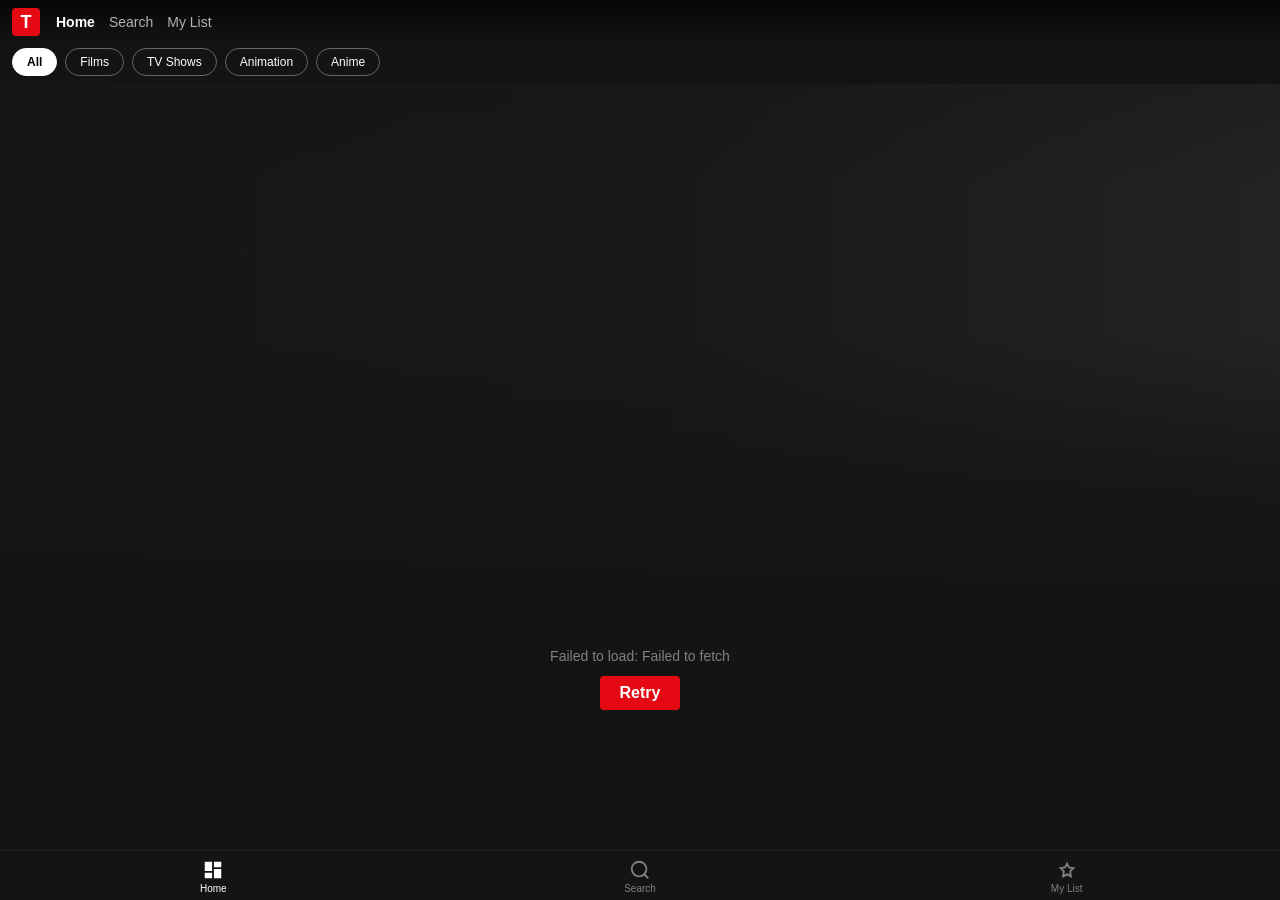
==== commit 5a931dbe: "feat: Add Films, TV Shows, Animation, Anime category tabs - Netflix-style pill filters below header " ====
--- a/web-app/index.html
+++ b/web-app/index.html
@@ -38,6 +38,14 @@
             <!-- Home -->
             <div id="homeTab" class="tab-content active">
                 <div class="scrollable" id="homeScroll">
+                    <!-- Category pills -->
+                    <div class="category-pills" id="categoryPills">
+                        <button class="cat-pill active" data-cat="all" onclick="filterCategory('all')">All</button>
+                        <button class="cat-pill" data-cat="movie" onclick="filterCategory('movie')">Films</button>
+                        <button class="cat-pill" data-cat="tv" onclick="filterCategory('tv')">TV Shows</button>
+                        <button class="cat-pill" data-cat="animation" onclick="filterCategory('animation')">Animation</button>
+                        <button class="cat-pill" data-cat="anime" onclick="filterCategory('anime')">Anime</button>
+                    </div>
                     <!-- Billboard -->
                     <div id="billboard" class="billboard">
                         <div class="billboard-bg" id="billboardBg"></div>
--- a/web-app/styles.css
+++ b/web-app/styles.css
@@ -66,6 +66,20 @@
     -webkit-overflow-scrolling: touch; overscroll-behavior-y: contain;
 }
 
+/* ---- Category Pills (Netflix-style filter row) ---- */
+.category-pills {
+    display: flex; gap: 8px; padding: 8px 12px;
+    padding-top: calc(48px + var(--safe-top));
+    position: sticky; top: 0; z-index: 50;
+    background: linear-gradient(180deg, var(--bg) 60%, transparent 100%);
+}
+.cat-pill {
+    flex-shrink: 0; padding: 6px 14px; background: transparent;
+    border: 1px solid #666; border-radius: 20px; color: white;
+    font-size: 12px; font-weight: 500; cursor: pointer; white-space: nowrap;
+}
+.cat-pill.active { background: white; color: black; border-color: white; font-weight: 700; }
+
 /* ---- Netflix Header ---- */
 .nf-header {
     position: fixed; top: 0; left: 0; right: 0; z-index: 100;
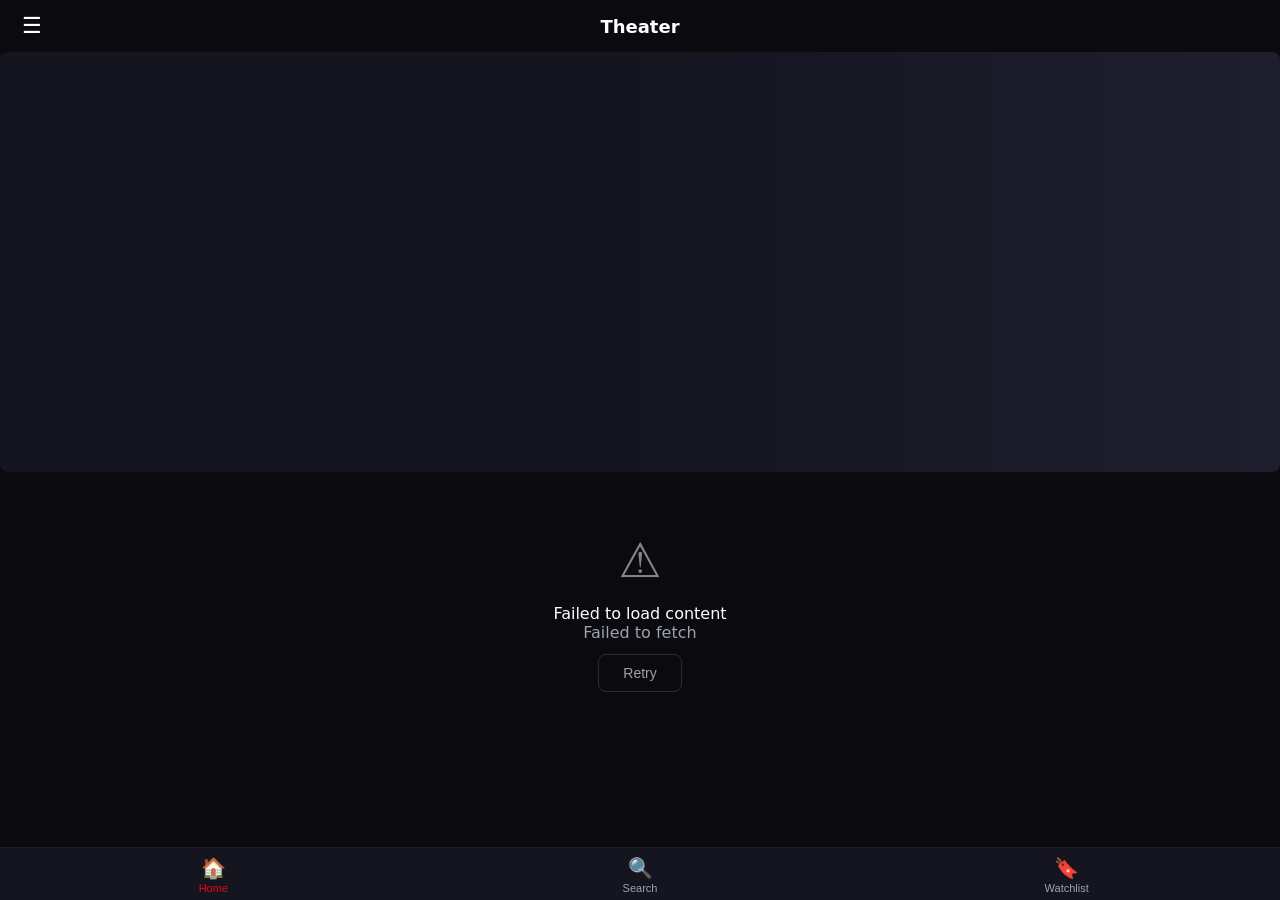
==== commit cdd358f8: "Deploy web app to GitHub Pages https://claude.ai/code/session_01YYtQXoGC1swJ4A7rUoon17" ====
--- a/web-app/index.html
+++ b/web-app/index.html
@@ -5,118 +5,158 @@
     <meta name="viewport" content="width=device-width, initial-scale=1.0, maximum-scale=1.0, user-scalable=no">
     <meta name="apple-mobile-web-app-capable" content="yes">
     <meta name="apple-mobile-web-app-status-bar-style" content="black-translucent">
-    <meta name="theme-color" content="#141414">
     <title>Theater</title>
-    <link rel="stylesheet" href="styles.css?v=20260406b">
+    <link rel="stylesheet" href="styles.css">
     <link rel="manifest" href="manifest.json">
 </head>
 <body>
     <!-- API Key Modal -->
-    <div id="apiKeyModal" class="modal hidden">
+    <div id="apiKeyModal" class="modal">
         <div class="modal-content">
-            <div class="nf-logo">THEATER</div>
+            <div class="modal-icon">🎬</div>
+            <h2>Welcome to Theater</h2>
             <p>Enter your TMDB API key to get started.<br>
-            <a href="https://www.themoviedb.org/settings/api" target="_blank">Get a free key here</a></p>
+            <a href="https://www.themoviedb.org/settings/api" target="_blank" style="color: var(--accent);">Get a free key here</a></p>
             <input type="text" id="apiKeyInput" placeholder="Your TMDB API key..." autocomplete="off">
-            <button id="apiKeySubmit" class="btn-red">Get Started</button>
-            <button id="apiKeyDemo" class="btn-outline">Use Demo Mode</button>
+            <button id="apiKeySubmit" class="btn-primary">Start Exploring</button>
+            <button id="apiKeyDemo" class="btn-secondary">Use Demo Mode</button>
         </div>
     </div>
 
-    <div id="app" class="app">
-        <!-- Header — Netflix style transparent -->
-        <header id="appHeader" class="nf-header">
-            <div class="nf-logo-sm">T</div>
-            <nav class="nf-nav">
-                <button class="nf-nav-item active" data-tab="home" onclick="switchTab('home')">Home</button>
-                <button class="nf-nav-item" data-tab="search" onclick="switchTab('search')">Search</button>
-                <button class="nf-nav-item" data-tab="watchlist" onclick="switchTab('watchlist')">My List</button>
-            </nav>
-        </header>
+    <!-- App Shell -->
+    <div id="app" class="app hidden">
+        <!-- Sidebar Overlay -->
+        <div id="sidebarOverlay" class="sidebar-overlay" onclick="toggleSidebar()"></div>
 
-        <main>
-            <!-- Home -->
+        <!-- Sidebar -->
+        <aside id="sidebar" class="sidebar">
+            <div class="sidebar-header">
+                <div class="sidebar-brand">
+                    <span class="sidebar-icon">🎬</span>
+                    <span>Theater</span>
+                </div>
+                <button class="sidebar-close" onclick="toggleSidebar()">✕</button>
+            </div>
+            <p class="sidebar-subtitle">Your streaming guide</p>
+
+            <div class="sidebar-section">
+                <h3>Streaming Platforms</h3>
+                <div id="platformToggles"></div>
+            </div>
+
+            <div class="sidebar-section">
+                <h3>Region</h3>
+                <select id="regionSelect" class="region-select">
+                    <option value="US">United States</option>
+                    <option value="GB">United Kingdom</option>
+                    <option value="CA">Canada</option>
+                    <option value="AU">Australia</option>
+                    <option value="DE">Germany</option>
+                    <option value="FR">France</option>
+                    <option value="JP">Japan</option>
+                    <option value="IN">India</option>
+                </select>
+            </div>
+
+            <div class="sidebar-section sidebar-about">
+                <p>Theater v1.0</p>
+                <p class="muted">Powered by TMDB & OMDb</p>
+            </div>
+        </aside>
+
+        <!-- Main Content -->
+        <main id="mainContent">
+            <!-- Home Tab -->
             <div id="homeTab" class="tab-content active">
-                <div class="scrollable" id="homeScroll">
-                    <!-- Category pills -->
-                    <div class="category-pills" id="categoryPills">
-                        <button class="cat-pill active" data-cat="all" onclick="filterCategory('all')">All</button>
-                        <button class="cat-pill" data-cat="movie" onclick="filterCategory('movie')">Films</button>
-                        <button class="cat-pill" data-cat="tv" onclick="filterCategory('tv')">TV Shows</button>
-                        <button class="cat-pill" data-cat="animation" onclick="filterCategory('animation')">Animation</button>
-                        <button class="cat-pill" data-cat="anime" onclick="filterCategory('anime')">Anime</button>
+                <header class="top-bar">
+                    <button class="hamburger" onclick="toggleSidebar()">☰</button>
+                    <h1 class="app-title">Theater</h1>
+                    <div style="width:32px"></div>
+                </header>
+                <div id="homeContent" class="scrollable">
+                    <!-- Hero Banner -->
+                    <div id="heroBanner" class="hero-banner">
+                        <div class="hero-slides" id="heroSlides"></div>
+                        <div class="hero-dots" id="heroDots"></div>
                     </div>
-                    <!-- Billboard -->
-                    <div id="billboard" class="billboard">
-                        <div class="billboard-bg" id="billboardBg"></div>
-                        <div class="billboard-gradient"></div>
-                        <div class="billboard-info" id="billboardInfo"></div>
-                    </div>
-                    <!-- Rows -->
-                    <div id="rows"></div>
+                    <!-- Carousels -->
+                    <div id="carousels"></div>
                 </div>
             </div>
 
-            <!-- Search -->
+            <!-- Search Tab -->
             <div id="searchTab" class="tab-content">
+                <header class="top-bar">
+                    <h1 class="app-title">Search</h1>
+                </header>
                 <div class="scrollable">
-                    <div class="search-wrap">
-                        <input type="search" id="searchInput" class="nf-search" placeholder="Search for a title...">
+                    <div class="search-container">
+                        <input type="search" id="searchInput" class="search-input" placeholder="Movies, TV Shows, Anime...">
                     </div>
-                    <div id="platformFilters" class="nf-chips"></div>
-                    <div id="genreFilters" class="nf-chips"></div>
-                    <div id="searchResults" class="nf-grid"></div>
-                    <div id="searchEmpty" class="empty hidden">
+                    <div id="platformFilters" class="filter-chips"></div>
+                    <div id="genreFilters" class="filter-chips"></div>
+                    <div id="searchResults" class="results-grid"></div>
+                    <div id="searchEmpty" class="empty-state hidden">
+                        <span class="empty-icon">🔍</span>
                         <p>No results found</p>
+                        <p class="muted">Try a different search term</p>
                     </div>
                     <div id="browseGenres" class="genre-grid"></div>
                 </div>
             </div>
 
-            <!-- My List -->
+            <!-- Watchlist Tab -->
             <div id="watchlistTab" class="tab-content">
+                <header class="top-bar">
+                    <h1 class="app-title">Watchlist</h1>
+                    <button class="sort-btn" onclick="cycleSortOrder()">
+                        <span id="sortIcon">↕️</span>
+                    </button>
+                </header>
                 <div class="scrollable">
-                    <h2 class="section-title" style="padding-top:60px">My List</h2>
-                    <div class="nf-chips" id="watchlistFilters">
-                        <button class="nf-chip active" data-filter="all" onclick="setWatchlistFilter('all')">All</button>
-                        <button class="nf-chip" data-filter="movie" onclick="setWatchlistFilter('movie')">Movies</button>
-                        <button class="nf-chip" data-filter="tv" onclick="setWatchlistFilter('tv')">TV Shows</button>
+                    <div class="watchlist-filters" id="watchlistFilters">
+                        <button class="filter-pill active" data-filter="all" onclick="setWatchlistFilter('all')">All</button>
+                        <button class="filter-pill" data-filter="movie" onclick="setWatchlistFilter('movie')">Movies</button>
+                        <button class="filter-pill" data-filter="tv" onclick="setWatchlistFilter('tv')">TV Shows</button>
+                        <button class="filter-pill" data-filter="anime" onclick="setWatchlistFilter('anime')">Anime</button>
                     </div>
-                    <div id="watchlistContent" class="nf-grid"></div>
-                    <div id="watchlistEmpty" class="empty">
-                        <p>Add movies and shows to your list to see them here.</p>
+                    <div id="watchlistContent"></div>
+                    <div id="watchlistEmpty" class="empty-state">
+                        <span class="empty-icon">🔖</span>
+                        <p>Your watchlist is empty</p>
+                        <p class="muted">Browse movies and shows to add them here</p>
                     </div>
                 </div>
             </div>
 
-            <!-- Detail Modal -->
-            <div id="detailView" class="nf-modal hidden">
-                <div class="nf-modal-scroll" id="detailScroll">
-                    <div class="nf-modal-backdrop" id="detailBackdrop">
-                        <button class="nf-close" onclick="closeDetail()">&#10005;</button>
+            <!-- Detail View (overlays) -->
+            <div id="detailView" class="detail-view hidden">
+                <div class="detail-scroll">
+                    <div id="detailBackdrop" class="detail-backdrop">
+                        <button class="back-btn" onclick="closeDetail()">← Back</button>
                     </div>
-                    <div class="nf-modal-body" id="detailBody"></div>
+                    <div class="detail-body" id="detailBody"></div>
                 </div>
             </div>
         </main>
 
-        <!-- Bottom Tab Bar (mobile Netflix style) -->
-        <nav class="nf-tabbar">
-            <button class="nf-tab active" data-tab="home" onclick="switchTab('home')">
-                <svg viewBox="0 0 24 24" width="24" height="24" fill="currentColor"><path d="M13 3v6h8V3m-8 18h8V11h-8M3 21h8v-6H3m0-2h8V3H3v10z"/></svg>
-                <span>Home</span>
+        <!-- Tab Bar -->
+        <nav class="tab-bar">
+            <button class="tab-btn active" data-tab="home" onclick="switchTab('home')">
+                <span class="tab-icon">🏠</span>
+                <span class="tab-label">Home</span>
             </button>
-            <button class="nf-tab" data-tab="search" onclick="switchTab('search')">
-                <svg viewBox="0 0 24 24" width="24" height="24" fill="none" stroke="currentColor" stroke-width="2"><circle cx="11" cy="11" r="8"/><line x1="21" y1="21" x2="16.65" y2="16.65"/></svg>
-                <span>Search</span>
+            <button class="tab-btn" data-tab="search" onclick="switchTab('search')">
+                <span class="tab-icon">🔍</span>
+                <span class="tab-label">Search</span>
             </button>
-            <button class="nf-tab" data-tab="watchlist" onclick="switchTab('watchlist')">
-                <svg viewBox="0 0 24 24" width="24" height="24" fill="none" stroke="currentColor" stroke-width="2"><path d="M12 5l2.09 4.26L19 10l-3.5 3.41L16.18 19 12 16.77 7.82 19l.68-5.59L5 10l4.91-.74z"/></svg>
-                <span>My List</span>
+            <button class="tab-btn" data-tab="watchlist" onclick="switchTab('watchlist')">
+                <span class="tab-icon">🔖</span>
+                <span class="tab-label">Watchlist</span>
             </button>
         </nav>
     </div>
 
-    <script src="app.js?v=20260406b"></script>
+    <script src="app.js"></script>
 </body>
 </html>
--- a/web-app/styles.css
+++ b/web-app/styles.css
@@ -1,368 +1,1144 @@
-/* Netflix Clone — Theater */
+/* ============================================
+   Theater — Dark Cinema Theme
+   ============================================ */
+
 :root {
-    --bg: #141414;
-    --bg2: #181818;
-    --bg3: #232323;
-    --white: #fff;
-    --gray: #808080;
-    --light-gray: #b3b3b3;
-    --red: #E50914;
+    --bg: #0A0A0F;
+    --surface: #151520;
+    --surface-light: #1E1E2E;
+    --text-primary: #FFFFFF;
+    --text-secondary: #9CA3AF;
+    --accent: #E50914;
+    --accent-gold: #FFD700;
+
+    --netflix: #E50914;
+    --disney: #0063E5;
+    --hbo: #B535F6;
+    --prime: #00A8E1;
+    --apple: #A8A8A8;
+    --crunchyroll: #F47521;
+
+    --radius-sm: 8px;
+    --radius-md: 12px;
+    --radius-lg: 16px;
+
+    --safe-bottom: env(safe-area-inset-bottom, 0px);
     --safe-top: env(safe-area-inset-top, 0px);
-    --safe-bottom: env(safe-area-inset-bottom, 0px);
-}
-
-* { margin: 0; padding: 0; box-sizing: border-box; -webkit-tap-highlight-color: transparent; }
+}
+
+* {
+    margin: 0;
+    padding: 0;
+    box-sizing: border-box;
+    -webkit-tap-highlight-color: transparent;
+}
 
 body {
-    font-family: 'Helvetica Neue', Helvetica, Arial, sans-serif;
+    font-family: -apple-system, BlinkMacSystemFont, 'SF Pro Display', 'Segoe UI', system-ui, sans-serif;
     background: var(--bg);
-    color: var(--white);
-    overflow: hidden;
-    height: 100dvh; height: 100vh;
+    color: var(--text-primary);
+    overflow: hidden;
+    height: 100dvh;
     width: 100vw;
-    position: fixed; inset: 0;
-    user-select: none; -webkit-user-select: none;
-    -webkit-font-smoothing: antialiased;
+    user-select: none;
+    -webkit-user-select: none;
 }
 
 .hidden { display: none !important; }
-
-/* ---- Modal ---- */
+.muted { color: var(--text-secondary); font-size: 13px; }
+
+/* ============================================
+   Modal
+   ============================================ */
 .modal {
-    position: fixed; inset: 0; background: rgba(0,0,0,0.9);
-    display: flex; align-items: center; justify-content: center;
-    z-index: 200; padding: 20px;
-}
+    position: fixed;
+    inset: 0;
+    background: rgba(0,0,0,0.9);
+    display: flex;
+    align-items: center;
+    justify-content: center;
+    z-index: 1000;
+    padding: 20px;
+}
+
 .modal-content {
-    background: var(--bg2); border-radius: 8px; padding: 40px 24px;
-    text-align: center; max-width: 360px; width: 100%;
-}
-.nf-logo { font-size: 28px; font-weight: 900; color: var(--red); letter-spacing: 3px; margin-bottom: 24px; }
-.modal-content p { color: var(--light-gray); font-size: 14px; margin-bottom: 20px; line-height: 1.5; }
-.modal-content a { color: var(--red); }
+    background: var(--surface);
+    border-radius: var(--radius-lg);
+    padding: 32px 24px;
+    text-align: center;
+    max-width: 360px;
+    width: 100%;
+}
+
+.modal-icon { font-size: 48px; margin-bottom: 16px; }
+.modal-content h2 { margin-bottom: 8px; font-size: 22px; }
+.modal-content p { color: var(--text-secondary); font-size: 14px; margin-bottom: 20px; line-height: 1.5; }
+
 .modal-content input {
-    width: 100%; padding: 14px; background: #333; border: none; border-radius: 4px;
-    color: white; font-size: 15px; outline: none; margin-bottom: 12px;
-}
-.modal-content input:focus { background: #444; }
-.btn-red {
-    width: 100%; padding: 14px; background: var(--red); color: white;
-    border: none; border-radius: 4px; font-size: 16px; font-weight: 700; cursor: pointer;
+    width: 100%;
+    padding: 14px 16px;
+    background: var(--surface-light);
+    border: 1px solid #2A2A3A;
+    border-radius: var(--radius-sm);
+    color: var(--text-primary);
+    font-size: 15px;
+    outline: none;
+    margin-bottom: 12px;
+}
+
+.modal-content input:focus { border-color: var(--accent); }
+
+.btn-primary {
+    width: 100%;
+    padding: 14px;
+    background: var(--accent);
+    color: white;
+    border: none;
+    border-radius: var(--radius-sm);
+    font-size: 16px;
+    font-weight: 600;
+    cursor: pointer;
     margin-bottom: 8px;
 }
-.btn-red:active { opacity: 0.8; }
-.btn-outline {
-    width: 100%; padding: 12px; background: transparent; color: var(--light-gray);
-    border: 1px solid var(--gray); border-radius: 4px; font-size: 14px; cursor: pointer;
-}
-
-/* ---- App Shell ---- */
-.app { height: 100%; display: flex; flex-direction: column; position: absolute; inset: 0; }
-.app > main { flex: 1; min-height: 0; display: flex; flex-direction: column; overflow: hidden; }
-.tab-content { display: none; flex: 1; min-height: 0; overflow: hidden; flex-direction: column; }
-.tab-content.active { display: flex; }
+
+.btn-secondary {
+    width: 100%;
+    padding: 14px;
+    background: transparent;
+    color: var(--text-secondary);
+    border: 1px solid #2A2A3A;
+    border-radius: var(--radius-sm);
+    font-size: 14px;
+    cursor: pointer;
+}
+
+/* ============================================
+   App Shell
+   ============================================ */
+.app {
+    height: 100dvh;
+    display: flex;
+    flex-direction: column;
+    position: relative;
+}
+
+.app > main {
+    flex: 1;
+    display: flex;
+    flex-direction: column;
+    overflow: hidden;
+}
+
+/* ============================================
+   Top Bar
+   ============================================ */
+.top-bar {
+    display: flex;
+    align-items: center;
+    justify-content: space-between;
+    padding: 12px 16px;
+    padding-top: calc(12px + var(--safe-top));
+    background: var(--bg);
+    position: sticky;
+    top: 0;
+    z-index: 10;
+    min-height: 52px;
+}
+
+.app-title {
+    font-size: 18px;
+    font-weight: 700;
+    text-align: center;
+    flex: 1;
+}
+
+.hamburger {
+    background: none;
+    border: none;
+    color: var(--text-primary);
+    font-size: 22px;
+    cursor: pointer;
+    width: 32px;
+}
+
+.sort-btn {
+    background: none;
+    border: none;
+    font-size: 18px;
+    cursor: pointer;
+}
+
+/* ============================================
+   Tab Bar
+   ============================================ */
+.tab-bar {
+    display: flex;
+    background: var(--surface);
+    border-top: 1px solid #1A1A2A;
+    padding-bottom: var(--safe-bottom);
+    flex-shrink: 0;
+}
+
+.tab-btn {
+    flex: 1;
+    display: flex;
+    flex-direction: column;
+    align-items: center;
+    padding: 8px 0 6px;
+    background: none;
+    border: none;
+    color: var(--text-secondary);
+    cursor: pointer;
+    transition: color 0.2s;
+}
+
+.tab-btn.active { color: var(--accent); }
+.tab-icon { font-size: 20px; margin-bottom: 2px; }
+.tab-label { font-size: 11px; font-weight: 500; }
+
+/* ============================================
+   Tab Content
+   ============================================ */
+.tab-content {
+    display: none;
+    flex: 1;
+    overflow: hidden;
+    flex-direction: column;
+}
+
+.tab-content.active {
+    display: flex;
+}
+
 .scrollable {
-    flex: 1; min-height: 0; overflow-y: scroll; overflow-x: hidden;
-    -webkit-overflow-scrolling: touch; overscroll-behavior-y: contain;
-}
-
-/* ---- Category Pills (Netflix-style filter row) ---- */
-.category-pills {
-    display: flex; gap: 8px; padding: 8px 12px;
-    padding-top: calc(48px + var(--safe-top));
-    position: sticky; top: 0; z-index: 50;
-    background: linear-gradient(180deg, var(--bg) 60%, transparent 100%);
-}
-.cat-pill {
-    flex-shrink: 0; padding: 6px 14px; background: transparent;
-    border: 1px solid #666; border-radius: 20px; color: white;
-    font-size: 12px; font-weight: 500; cursor: pointer; white-space: nowrap;
-}
-.cat-pill.active { background: white; color: black; border-color: white; font-weight: 700; }
-
-/* ---- Netflix Header ---- */
-.nf-header {
-    position: fixed; top: 0; left: 0; right: 0; z-index: 100;
-    display: flex; align-items: center; gap: 16px;
-    padding: 8px 12px; padding-top: calc(8px + var(--safe-top));
-    background: linear-gradient(180deg, rgba(0,0,0,0.7) 0%, transparent 100%);
-    transition: background 0.3s;
-}
-.nf-header.solid { background: var(--bg); }
-.nf-logo-sm {
-    width: 28px; height: 28px; background: var(--red); color: white;
-    font-weight: 900; font-size: 18px; display: flex; align-items: center;
-    justify-content: center; border-radius: 4px; flex-shrink: 0;
-}
-.nf-nav { display: flex; gap: 14px; }
-.nf-nav-item {
-    background: none; border: none; color: var(--light-gray);
-    font-size: 14px; font-weight: 500; cursor: pointer; padding: 4px 0;
-}
-.nf-nav-item.active { color: white; font-weight: 700; }
-
-/* ---- Bottom Tab Bar ---- */
-.nf-tabbar {
-    display: flex; background: var(--bg); border-top: 1px solid #222;
-    padding-bottom: var(--safe-bottom); flex-shrink: 0;
-}
-.nf-tab {
-    flex: 1; display: flex; flex-direction: column; align-items: center; gap: 2px;
-    padding: 8px 0 6px; background: none; border: none;
-    color: var(--gray); cursor: pointer; font-size: 10px;
-}
-.nf-tab.active { color: white; }
-.nf-tab svg { width: 22px; height: 22px; }
-.nf-tab span { font-weight: 500; }
-
-/* ---- Billboard ---- */
-.billboard {
-    position: relative; width: 100%; height: 56vh; min-height: 380px; overflow: hidden;
-}
-.billboard-bg { position: absolute; inset: 0; }
-.billboard-bg img { width: 100%; height: 100%; object-fit: cover; }
-.billboard-gradient {
-    position: absolute; inset: 0;
-    background:
-        linear-gradient(to bottom, rgba(20,20,20,0.3) 0%, transparent 20%, transparent 50%, rgba(20,20,20,0.8) 80%, var(--bg) 100%),
-        linear-gradient(to right, rgba(20,20,20,0.6) 0%, transparent 50%);
-}
-.billboard-info {
-    position: absolute; bottom: 20px; left: 12px; right: 12px;
-}
-.billboard-title {
-    font-size: 28px; font-weight: 800; line-height: 1.1; margin-bottom: 8px;
-    text-shadow: 2px 2px 8px rgba(0,0,0,0.8);
-}
-.billboard-meta { display: flex; gap: 8px; font-size: 12px; color: var(--light-gray); margin-bottom: 10px; }
-.billboard-match { color: #46d369; font-weight: 700; }
-.billboard-overview {
-    font-size: 12px; color: #ddd; line-height: 1.4; margin-bottom: 14px;
-    display: -webkit-box; -webkit-line-clamp: 3; -webkit-box-orient: vertical; overflow: hidden;
-}
-.billboard-buttons { display: flex; gap: 8px; }
-.btn-play, .btn-list {
-    display: flex; align-items: center; gap: 6px;
-    padding: 8px 16px; border-radius: 4px; border: none;
-    font-size: 14px; font-weight: 700; cursor: pointer;
-}
-.btn-play { background: white; color: black; flex: 1; justify-content: center; }
-.btn-play:active { background: #ccc; }
-.btn-list {
-    background: rgba(109,109,110,0.7); color: white; flex: 1; justify-content: center;
-}
-.btn-list:active { background: rgba(109,109,110,0.5); }
-
-/* ---- Content Rows ---- */
-.nf-row { margin-top: 18px; }
-.section-title {
-    font-size: 16px; font-weight: 700; padding: 0 12px; margin-bottom: 8px;
-}
-.nf-carousel {
-    display: flex; gap: 6px; overflow-x: auto; padding: 0 12px;
-    scrollbar-width: none; scroll-snap-type: x proximity;
-}
-.nf-carousel::-webkit-scrollbar { display: none; }
-
-/* Poster cards — Netflix uses portrait ratio in most rows */
-.nf-card {
-    flex-shrink: 0; width: 110px; cursor: pointer; scroll-snap-align: start;
-    border-radius: 4px; overflow: hidden; position: relative;
-    transition: transform 0.15s;
-}
-.nf-card:active { transform: scale(0.95); }
-.nf-card img { width: 100%; aspect-ratio: 2/3; object-fit: cover; display: block; border-radius: 4px; }
-.nf-card .nf-card-placeholder {
-    width: 100%; aspect-ratio: 2/3; background: var(--bg3); border-radius: 4px;
-}
-
-/* Top 10 row */
-.nf-top10-row { display: flex; gap: 26px; overflow-x: auto; padding: 0 12px 8px; scrollbar-width: none; }
-.nf-top10-row::-webkit-scrollbar { display: none; }
-.nf-top10-item { flex-shrink: 0; display: flex; align-items: flex-end; cursor: pointer; position: relative; height: 160px; }
-.nf-top10-num {
-    font-size: 120px; font-weight: 900; line-height: 0.8; color: transparent;
-    -webkit-text-stroke: 3px #808080; font-style: italic; margin-right: -14px; z-index: 0;
-}
-.nf-top10-poster { width: 90px; height: 135px; border-radius: 4px; overflow: hidden; z-index: 1; }
-.nf-top10-poster img { width: 100%; height: 100%; object-fit: cover; }
-
-/* ---- Search ---- */
-.search-wrap { padding: 56px 12px 8px; padding-top: calc(56px + var(--safe-top)); }
-.nf-search {
-    width: 100%; padding: 10px 14px; background: #2a2a2a; border: 1px solid #444;
-    border-radius: 4px; color: white; font-size: 16px; outline: none;
-    appearance: none; -webkit-appearance: none;
-}
-.nf-search:focus { border-color: white; }
-.nf-search::placeholder { color: var(--gray); }
-
-.nf-chips { display: flex; gap: 6px; padding: 6px 12px; overflow-x: auto; scrollbar-width: none; }
-.nf-chips::-webkit-scrollbar { display: none; }
-.nf-chip {
-    flex-shrink: 0; padding: 6px 14px; background: transparent; border: 1px solid #666;
-    border-radius: 20px; color: white; font-size: 12px; font-weight: 500;
-    cursor: pointer; white-space: nowrap;
-}
-.nf-chip.active { background: white; color: black; border-color: white; font-weight: 700; }
-
-.nf-grid {
-    display: grid; grid-template-columns: repeat(3, 1fr); gap: 6px; padding: 8px 12px;
-}
-.nf-grid .nf-card { width: 100%; }
-
-/* Genre cards */
+    flex: 1;
+    overflow-y: auto;
+    overflow-x: hidden;
+    -webkit-overflow-scrolling: touch;
+    padding-bottom: 20px;
+}
+
+/* ============================================
+   Hero Banner
+   ============================================ */
+.hero-banner {
+    position: relative;
+    width: 100%;
+    height: 420px;
+    overflow: hidden;
+}
+
+.hero-slides {
+    display: flex;
+    transition: transform 0.5s ease;
+    height: 100%;
+}
+
+.hero-slide {
+    min-width: 100%;
+    height: 100%;
+    position: relative;
+    cursor: pointer;
+}
+
+.hero-slide img {
+    width: 100%;
+    height: 100%;
+    object-fit: cover;
+}
+
+.hero-gradient {
+    position: absolute;
+    bottom: 0;
+    left: 0;
+    right: 0;
+    height: 70%;
+    background: linear-gradient(transparent, rgba(10,10,15,0.7), var(--bg));
+}
+
+.hero-info {
+    position: absolute;
+    bottom: 40px;
+    left: 16px;
+    right: 16px;
+}
+
+.hero-type {
+    font-size: 11px;
+    font-weight: 700;
+    color: var(--accent);
+    letter-spacing: 1.5px;
+    text-transform: uppercase;
+    margin-bottom: 6px;
+}
+
+.hero-title {
+    font-size: 28px;
+    font-weight: 800;
+    line-height: 1.15;
+    margin-bottom: 8px;
+    text-shadow: 0 2px 8px rgba(0,0,0,0.5);
+}
+
+.hero-meta {
+    display: flex;
+    align-items: center;
+    gap: 8px;
+    font-size: 14px;
+}
+
+.hero-rating {
+    color: var(--accent-gold);
+    font-weight: 600;
+}
+
+.hero-year { color: var(--text-secondary); }
+
+.hero-overview {
+    font-size: 13px;
+    color: var(--text-secondary);
+    line-height: 1.4;
+    margin-top: 6px;
+    display: -webkit-box;
+    -webkit-line-clamp: 2;
+    -webkit-box-orient: vertical;
+    overflow: hidden;
+}
+
+.hero-dots {
+    position: absolute;
+    bottom: 16px;
+    left: 50%;
+    transform: translateX(-50%);
+    display: flex;
+    gap: 6px;
+}
+
+.hero-dot {
+    width: 6px;
+    height: 6px;
+    border-radius: 50%;
+    background: rgba(255,255,255,0.3);
+    transition: all 0.3s;
+}
+
+.hero-dot.active {
+    background: var(--accent);
+    width: 18px;
+    border-radius: 3px;
+}
+
+/* ============================================
+   Category Row (Carousel)
+   ============================================ */
+.category-row {
+    margin-top: 24px;
+}
+
+.category-header {
+    display: flex;
+    justify-content: space-between;
+    align-items: center;
+    padding: 0 16px;
+    margin-bottom: 12px;
+}
+
+.category-title {
+    font-size: 20px;
+    font-weight: 700;
+}
+
+.category-see-all {
+    font-size: 13px;
+    color: var(--accent);
+    background: none;
+    border: none;
+    cursor: pointer;
+}
+
+.carousel {
+    display: flex;
+    gap: 10px;
+    overflow-x: auto;
+    padding: 0 16px;
+    scrollbar-width: none;
+    -ms-overflow-style: none;
+    scroll-snap-type: x proximity;
+}
+
+.carousel::-webkit-scrollbar { display: none; }
+
+/* ============================================
+   Poster Card
+   ============================================ */
+.poster-card {
+    flex-shrink: 0;
+    width: 120px;
+    cursor: pointer;
+    scroll-snap-align: start;
+    transition: transform 0.2s;
+}
+
+.poster-card:active { transform: scale(0.96); }
+
+.poster-img-wrap {
+    position: relative;
+    width: 120px;
+    height: 180px;
+    border-radius: var(--radius-sm);
+    overflow: hidden;
+    background: var(--surface);
+}
+
+.poster-img-wrap img {
+    width: 100%;
+    height: 100%;
+    object-fit: cover;
+}
+
+.poster-rating {
+    position: absolute;
+    top: 6px;
+    right: 6px;
+    background: rgba(0,0,0,0.75);
+    color: white;
+    font-size: 11px;
+    font-weight: 700;
+    padding: 2px 6px;
+    border-radius: 4px;
+}
+
+.poster-rating.high { background: rgba(34,197,94,0.85); }
+.poster-rating.mid { background: rgba(234,179,8,0.85); }
+.poster-rating.low { background: rgba(239,68,68,0.85); }
+
+.poster-placeholder {
+    width: 100%;
+    height: 100%;
+    display: flex;
+    align-items: center;
+    justify-content: center;
+    background: var(--surface-light);
+    font-size: 28px;
+}
+
+.poster-title {
+    font-size: 13px;
+    font-weight: 500;
+    margin-top: 6px;
+    line-height: 1.3;
+    display: -webkit-box;
+    -webkit-line-clamp: 2;
+    -webkit-box-orient: vertical;
+    overflow: hidden;
+}
+
+.torrent-search-link {
+    display: inline-flex;
+    align-items: center;
+    justify-content: center;
+    margin-top: 4px;
+    width: 28px;
+    height: 28px;
+    border-radius: 50%;
+    background: var(--surface-light);
+    color: var(--text-secondary);
+    transition: background 0.2s, color 0.2s;
+    text-decoration: none;
+}
+
+.torrent-search-link:hover {
+    background: var(--accent);
+    color: #fff;
+}
+
+.torrent-icon {
+    width: 16px;
+    height: 16px;
+}
+
+/* ============================================
+   Search
+   ============================================ */
+.search-container {
+    padding: 0 16px 8px;
+}
+
+.search-input {
+    width: 100%;
+    padding: 12px 16px;
+    background: var(--surface-light);
+    border: 1px solid transparent;
+    border-radius: var(--radius-md);
+    color: var(--text-primary);
+    font-size: 16px;
+    outline: none;
+    appearance: none;
+    -webkit-appearance: none;
+}
+
+.search-input:focus { border-color: var(--accent); }
+.search-input::placeholder { color: var(--text-secondary); }
+
+.filter-chips {
+    display: flex;
+    gap: 8px;
+    overflow-x: auto;
+    padding: 4px 16px 8px;
+    scrollbar-width: none;
+}
+
+.filter-chips::-webkit-scrollbar { display: none; }
+
+.chip {
+    flex-shrink: 0;
+    padding: 8px 14px;
+    background: var(--surface-light);
+    border: none;
+    border-radius: 20px;
+    color: var(--text-secondary);
+    font-size: 13px;
+    cursor: pointer;
+    transition: all 0.2s;
+    white-space: nowrap;
+}
+
+.chip.active {
+    color: white;
+    font-weight: 600;
+}
+
+.results-grid {
+    display: grid;
+    grid-template-columns: repeat(3, 1fr);
+    gap: 12px;
+    padding: 12px 16px;
+}
+
+.results-grid .poster-card {
+    width: 100%;
+}
+
+.results-grid .poster-img-wrap {
+    width: 100%;
+    height: 0;
+    padding-bottom: 150%;
+}
+
+.results-grid .poster-img-wrap img {
+    position: absolute;
+    inset: 0;
+}
+
+/* Genre Grid */
 .genre-grid {
-    display: grid; grid-template-columns: repeat(2, 1fr); gap: 6px; padding: 8px 12px;
-}
+    display: grid;
+    grid-template-columns: repeat(2, 1fr);
+    gap: 8px;
+    padding: 16px;
+}
+
 .genre-card {
-    padding: 18px 12px; border-radius: 4px; font-weight: 700; font-size: 13px;
-    cursor: pointer; border: none; color: white;
-    background: linear-gradient(135deg, var(--g1), var(--g2));
+    padding: 20px;
+    background: linear-gradient(135deg, var(--surface), var(--surface-light));
+    border-radius: var(--radius-md);
+    text-align: center;
+    font-weight: 600;
+    font-size: 15px;
+    cursor: pointer;
+    border: none;
+    color: var(--text-primary);
+    transition: transform 0.2s;
+}
+
+.genre-card:active { transform: scale(0.96); }
+
+/* ============================================
+   Watchlist
+   ============================================ */
+.watchlist-filters {
+    display: flex;
+    gap: 8px;
+    padding: 8px 16px;
+    overflow-x: auto;
+    scrollbar-width: none;
+}
+
+.watchlist-filters::-webkit-scrollbar { display: none; }
+
+.filter-pill {
+    flex-shrink: 0;
+    padding: 8px 16px;
+    background: var(--surface-light);
+    border: none;
+    border-radius: 20px;
+    color: var(--text-secondary);
+    font-size: 13px;
+    font-weight: 500;
+    cursor: pointer;
+    transition: all 0.2s;
+}
+
+.filter-pill.active {
+    background: var(--accent);
+    color: white;
+    font-weight: 600;
+}
+
+.watchlist-item {
+    display: flex;
+    gap: 12px;
+    padding: 10px;
+    margin: 0 16px 8px;
+    background: var(--surface);
+    border-radius: var(--radius-md);
+    cursor: pointer;
+    transition: transform 0.2s;
+    align-items: center;
+}
+
+.watchlist-item:active { transform: scale(0.98); }
+
+.watchlist-poster {
+    width: 60px;
+    height: 90px;
+    border-radius: var(--radius-sm);
+    overflow: hidden;
+    flex-shrink: 0;
+    background: var(--surface-light);
+}
+
+.watchlist-poster img {
+    width: 100%;
+    height: 100%;
+    object-fit: cover;
+}
+
+.watchlist-info {
+    flex: 1;
+    min-width: 0;
+}
+
+.watchlist-info h3 {
+    font-size: 15px;
+    font-weight: 600;
+    margin-bottom: 4px;
+    white-space: nowrap;
+    overflow: hidden;
+    text-overflow: ellipsis;
+}
+
+.watchlist-info .type-badge {
+    font-size: 12px;
+    color: var(--accent);
+    font-weight: 500;
+}
+
+.watchlist-info .rating-small {
+    font-size: 12px;
+    color: var(--accent-gold);
+    margin-top: 2px;
+}
+
+.watchlist-info .platforms-text {
+    font-size: 11px;
+    color: var(--text-secondary);
+    margin-top: 2px;
+}
+
+.watchlist-watched-btn {
+    background: none;
+    border: none;
+    font-size: 24px;
+    cursor: pointer;
+    padding: 8px;
+    opacity: 0.6;
+    transition: opacity 0.2s;
+}
+
+.watchlist-watched-btn.checked { opacity: 1; }
+
+.watchlist-delete-btn {
+    background: none;
+    border: none;
+    font-size: 18px;
+    cursor: pointer;
+    padding: 8px;
+    opacity: 0.5;
+}
+
+.empty-state {
+    display: flex;
+    flex-direction: column;
+    align-items: center;
+    justify-content: center;
+    padding: 60px 20px;
+    text-align: center;
+}
+
+.empty-icon { font-size: 48px; margin-bottom: 16px; opacity: 0.5; }
+.empty-state p { font-size: 16px; font-weight: 500; }
+
+/* ============================================
+   Detail View
+   ============================================ */
+.detail-view {
+    position: fixed;
+    inset: 0;
+    background: var(--bg);
+    z-index: 50;
+    animation: slideUp 0.3s ease;
+}
+
+@keyframes slideUp {
+    from { transform: translateY(100%); }
+    to { transform: translateY(0); }
+}
+
+.detail-scroll {
+    height: 100%;
+    overflow-y: auto;
+    -webkit-overflow-scrolling: touch;
+    padding-bottom: 40px;
+}
+
+.detail-backdrop {
+    position: relative;
+    width: 100%;
+    height: 280px;
+    background: var(--surface);
+    overflow: hidden;
+}
+
+.detail-backdrop img {
+    width: 100%;
+    height: 100%;
+    object-fit: cover;
+}
+
+.detail-backdrop::after {
+    content: '';
+    position: absolute;
+    bottom: 0;
+    left: 0;
+    right: 0;
+    height: 60%;
+    background: linear-gradient(transparent, var(--bg));
+}
+
+.back-btn {
+    position: absolute;
+    top: 12px;
+    left: 12px;
+    top: calc(12px + var(--safe-top));
+    background: rgba(0,0,0,0.6);
+    color: white;
+    border: none;
+    padding: 8px 14px;
+    border-radius: 20px;
+    font-size: 14px;
+    cursor: pointer;
+    z-index: 5;
+    backdrop-filter: blur(10px);
+    -webkit-backdrop-filter: blur(10px);
+}
+
+.detail-body {
+    padding: 0 16px;
+    margin-top: -40px;
+    position: relative;
+    z-index: 2;
+}
+
+.detail-tagline {
+    font-size: 13px;
+    color: var(--accent);
+    font-style: italic;
+    margin-bottom: 6px;
+}
+
+.detail-title {
+    font-size: 28px;
+    font-weight: 800;
+    line-height: 1.15;
+    margin-bottom: 8px;
+}
+
+.detail-meta {
+    display: flex;
+    flex-wrap: wrap;
+    gap: 8px;
+    font-size: 14px;
+    color: var(--text-secondary);
+    margin-bottom: 6px;
+}
+
+.detail-meta .type-highlight { color: var(--accent); }
+
+.detail-genres {
+    font-size: 13px;
+    color: var(--text-secondary);
+    margin-bottom: 16px;
+}
+
+/* Ratings */
+.ratings-row {
+    display: flex;
+    gap: 24px;
+    margin-bottom: 20px;
+}
+
+.rating-circle {
+    display: flex;
+    flex-direction: column;
+    align-items: center;
+    gap: 4px;
+}
+
+.rating-ring {
+    width: 52px;
+    height: 52px;
+    position: relative;
+}
+
+.rating-ring svg {
+    transform: rotate(-90deg);
+}
+
+.rating-ring .score {
+    position: absolute;
+    inset: 0;
+    display: flex;
+    align-items: center;
+    justify-content: center;
+    font-size: 15px;
+    font-weight: 700;
+}
+
+.rating-label {
+    font-size: 11px;
+    color: var(--text-secondary);
+    font-weight: 500;
+}
+
+/* Action buttons */
+.detail-actions {
+    display: flex;
+    gap: 8px;
+    margin-bottom: 20px;
+}
+
+.action-btn {
+    flex: 1;
+    padding: 12px;
+    border-radius: var(--radius-sm);
+    border: none;
+    font-size: 14px;
+    font-weight: 600;
+    cursor: pointer;
+    display: flex;
+    align-items: center;
+    justify-content: center;
+    gap: 6px;
+    transition: all 0.2s;
+}
+
+.action-btn.primary {
+    background: var(--surface-light);
+    color: white;
+}
+
+.action-btn.primary.active {
+    background: var(--accent);
+    color: white;
+}
+
+/* Streaming Badges */
+.streaming-section {
+    margin-bottom: 20px;
+}
+
+.streaming-section h3 {
+    font-size: 17px;
+    font-weight: 600;
+    margin-bottom: 10px;
+}
+
+.streaming-badges {
+    display: flex;
+    flex-wrap: wrap;
+    gap: 8px;
+}
+
+.streaming-badge {
+    display: flex;
+    align-items: center;
+    gap: 6px;
+    padding: 8px 12px;
+    border-radius: var(--radius-sm);
+    font-size: 13px;
+    font-weight: 500;
+    color: white;
+}
+
+/* Overview */
+.detail-section {
+    margin-bottom: 20px;
+}
+
+.detail-section h3 {
+    font-size: 17px;
+    font-weight: 600;
+    margin-bottom: 8px;
+}
+
+.detail-section p {
+    font-size: 15px;
+    color: var(--text-secondary);
+    line-height: 1.6;
+}
+
+/* Cast */
+.cast-scroll {
+    display: flex;
+    gap: 12px;
+    overflow-x: auto;
+    scrollbar-width: none;
+    padding-bottom: 4px;
+}
+
+.cast-scroll::-webkit-scrollbar { display: none; }
+
+.cast-member {
+    flex-shrink: 0;
+    width: 72px;
+    text-align: center;
+}
+
+.cast-photo {
+    width: 64px;
+    height: 64px;
+    border-radius: 50%;
+    overflow: hidden;
+    background: var(--surface-light);
+    margin: 0 auto 4px;
+    display: flex;
+    align-items: center;
+    justify-content: center;
+    font-size: 22px;
+}
+
+.cast-photo img {
+    width: 100%;
+    height: 100%;
+    object-fit: cover;
+}
+
+.cast-name {
+    font-size: 11px;
+    font-weight: 500;
+    line-height: 1.2;
+    white-space: nowrap;
+    overflow: hidden;
+    text-overflow: ellipsis;
+}
+
+.cast-char {
+    font-size: 10px;
+    color: var(--text-secondary);
+    white-space: nowrap;
+    overflow: hidden;
+    text-overflow: ellipsis;
+}
+
+/* Similar */
+.detail-view .category-row {
+    margin-left: -16px;
+    margin-right: -16px;
+}
+
+/* ============================================
+   Sidebar
+   ============================================ */
+.sidebar-overlay {
+    position: fixed;
+    inset: 0;
+    background: rgba(0,0,0,0.6);
+    z-index: 90;
+    opacity: 0;
+    pointer-events: none;
+    transition: opacity 0.3s;
+}
+
+.sidebar-overlay.open {
+    opacity: 1;
+    pointer-events: auto;
+}
+
+.sidebar {
+    position: fixed;
+    top: 0;
+    left: -300px;
+    width: 300px;
+    height: 100%;
+    background: var(--surface);
+    z-index: 100;
+    transition: left 0.3s ease;
+    overflow-y: auto;
+    padding-bottom: 40px;
+}
+
+.sidebar.open { left: 0; }
+
+.sidebar-header {
+    display: flex;
+    align-items: center;
+    justify-content: space-between;
+    padding: 16px;
+    padding-top: calc(16px + var(--safe-top));
+}
+
+.sidebar-brand {
+    display: flex;
+    align-items: center;
+    gap: 8px;
+    font-size: 20px;
+    font-weight: 700;
+}
+
+.sidebar-icon { font-size: 24px; }
+
+.sidebar-close {
+    background: none;
+    border: none;
+    color: var(--text-secondary);
+    font-size: 18px;
+    cursor: pointer;
+}
+
+.sidebar-subtitle {
+    font-size: 13px;
+    color: var(--text-secondary);
+    padding: 0 16px 16px;
+}
+
+.sidebar-section {
+    padding: 0 16px;
+    margin-bottom: 24px;
+}
+
+.sidebar-section h3 {
+    font-size: 15px;
+    font-weight: 600;
+    margin-bottom: 12px;
+}
+
+.platform-toggle {
+    display: flex;
+    align-items: center;
+    gap: 10px;
+    padding: 8px 0;
+    cursor: pointer;
+    background: none;
+    border: none;
+    width: 100%;
     text-align: left;
 }
-.genre-card:active { opacity: 0.85; }
-
-/* ---- My List ---- */
-.nf-grid .watchlist-card { position: relative; }
-.watchlist-actions {
-    position: absolute; bottom: 0; left: 0; right: 0;
-    display: flex; justify-content: space-around; padding: 4px;
-    background: linear-gradient(transparent, rgba(0,0,0,0.8));
-    border-radius: 0 0 4px 4px;
-}
-.wl-btn { background: none; border: none; color: white; font-size: 16px; cursor: pointer; padding: 4px; }
-
-/* ---- Detail Modal ---- */
-.nf-modal {
-    position: fixed; inset: 0; z-index: 150; background: rgba(0,0,0,0.7);
-    display: flex; flex-direction: column;
-    animation: fadeIn 0.2s;
-}
-@keyframes fadeIn { from { opacity: 0; } to { opacity: 1; } }
-.nf-modal-scroll {
-    flex: 1; overflow-y: auto; -webkit-overflow-scrolling: touch;
-    background: var(--bg2); margin: 0 auto; width: 100%; max-width: 600px;
-    border-radius: 8px 8px 0 0; margin-top: calc(20px + var(--safe-top));
-}
-.nf-modal-backdrop {
-    position: relative; width: 100%; height: 220px; background: var(--bg3); overflow: hidden;
-}
-.nf-modal-backdrop img { width: 100%; height: 100%; object-fit: cover; }
-.nf-modal-backdrop::after {
-    content: ''; position: absolute; bottom: 0; left: 0; right: 0; height: 60%;
-    background: linear-gradient(transparent, var(--bg2));
-}
-.nf-close {
-    position: absolute; top: 10px; right: 10px; z-index: 5;
-    width: 32px; height: 32px; border-radius: 50%; background: var(--bg);
-    color: white; border: none; font-size: 16px; cursor: pointer;
-    display: flex; align-items: center; justify-content: center;
-}
-.nf-modal-body { padding: 0 16px 40px; margin-top: -30px; position: relative; z-index: 2; }
-
-.detail-title { font-size: 24px; font-weight: 800; margin-bottom: 8px; }
-.detail-meta-row {
-    display: flex; align-items: center; gap: 8px; flex-wrap: wrap;
-    font-size: 13px; margin-bottom: 6px;
-}
-.match-score { color: #46d369; font-weight: 700; }
-.maturity { padding: 1px 6px; border: 1px solid #666; font-size: 11px; color: #ccc; }
-.detail-genres { font-size: 12px; color: var(--gray); margin-bottom: 14px; }
-.detail-overview { font-size: 14px; color: #ddd; line-height: 1.6; margin-bottom: 16px; }
-
-/* Action buttons row */
-.detail-actions-row { display: flex; gap: 8px; margin-bottom: 20px; }
-.nf-action-btn {
-    flex: 1; display: flex; align-items: center; justify-content: center; gap: 6px;
-    padding: 10px; border-radius: 4px; border: none; font-size: 14px; font-weight: 700;
-    cursor: pointer;
-}
-.nf-action-btn.play { background: white; color: black; }
-.nf-action-btn.play:active { background: #ccc; }
-.nf-action-btn.secondary { background: #2a2a2a; color: white; }
-.nf-action-btn.secondary.active { background: var(--red); }
-
-/* Icon buttons row */
-.detail-icon-row { display: flex; gap: 24px; margin-bottom: 20px; }
-.icon-btn {
-    display: flex; flex-direction: column; align-items: center; gap: 4px;
-    background: none; border: none; color: #aaa; cursor: pointer; font-size: 10px;
-}
-.icon-btn svg { width: 24px; height: 24px; }
-.icon-btn.active { color: white; }
-
-/* Ratings */
-.ratings-row { display: flex; gap: 16px; align-items: center; margin-bottom: 16px; flex-wrap: wrap; }
-.rating-badge { display: flex; align-items: center; gap: 4px; font-size: 13px; font-weight: 700; }
-.rating-badge img { height: 16px; }
-.rt-score { color: #FA320A; }
-.meta-box {
-    display: inline-flex; align-items: center; justify-content: center;
-    width: 28px; height: 28px; border-radius: 4px; font-size: 13px; font-weight: 800; color: #000;
-}
-.tmdb-score { color: #01d277; }
-
-/* Streaming */
-.streaming-section { margin-bottom: 16px; }
-.streaming-section h3 { font-size: 13px; color: var(--gray); margin-bottom: 8px; }
-.streaming-links { display: flex; flex-wrap: wrap; gap: 8px; }
-.streaming-link {
-    display: flex; align-items: center; gap: 6px;
-    padding: 8px 14px; border-radius: 4px; font-size: 12px; font-weight: 700;
-    color: white; text-decoration: none;
-}
-.streaming-link:active { opacity: 0.8; }
-.watch-all-link { display: block; margin-top: 8px; font-size: 11px; color: var(--gray); text-decoration: none; }
-
-/* Section labels */
-.detail-label { font-size: 13px; color: var(--gray); margin-bottom: 8px; font-weight: 500; }
-.detail-section { margin-bottom: 20px; }
-
-/* Cast */
-.cast-row { display: flex; gap: 10px; overflow-x: auto; scrollbar-width: none; }
-.cast-row::-webkit-scrollbar { display: none; }
-.cast-card { flex-shrink: 0; width: 80px; text-align: center; }
-.cast-img {
-    width: 60px; height: 60px; border-radius: 50%; overflow: hidden;
-    background: var(--bg3); margin: 0 auto 4px;
-}
-.cast-img img { width: 100%; height: 100%; object-fit: cover; }
-.cast-name { font-size: 10px; font-weight: 600; }
-.cast-char { font-size: 9px; color: var(--gray); }
-
-/* Similar section */
-.nf-modal .nf-row { margin-left: -16px; margin-right: -16px; }
-.nf-modal .section-title { padding-left: 16px; }
-.nf-modal .nf-carousel { padding-left: 16px; }
-
-/* ---- Empty state ---- */
-.empty { padding: 60px 20px; text-align: center; color: var(--gray); }
-.empty p { font-size: 14px; }
-
-/* ---- Shimmer ---- */
+
+.platform-dot {
+    width: 10px;
+    height: 10px;
+    border-radius: 50%;
+    flex-shrink: 0;
+}
+
+.platform-toggle .name {
+    flex: 1;
+    font-size: 15px;
+    color: var(--text-primary);
+}
+
+.platform-toggle .check {
+    font-size: 18px;
+}
+
+.region-select {
+    width: 100%;
+    padding: 10px 12px;
+    background: var(--surface-light);
+    border: none;
+    border-radius: var(--radius-sm);
+    color: var(--text-primary);
+    font-size: 15px;
+    outline: none;
+    appearance: none;
+    -webkit-appearance: none;
+}
+
+.sidebar-about {
+    margin-top: auto;
+    font-size: 13px;
+    color: var(--text-secondary);
+}
+
+/* ============================================
+   Loading Shimmer
+   ============================================ */
 @keyframes shimmer {
     0% { background-position: -200% 0; }
     100% { background-position: 200% 0; }
 }
+
 .shimmer {
-    background: linear-gradient(90deg, var(--bg2) 25%, var(--bg3) 50%, var(--bg2) 75%);
-    background-size: 200% 100%; animation: shimmer 1.5s infinite; border-radius: 4px;
-}
-.shimmer-card { width: 110px; aspect-ratio: 2/3; flex-shrink: 0; }
-.shimmer-billboard { width: 100%; height: 100%; }
-
-.spinner { display: flex; justify-content: center; padding: 40px; }
+    background: linear-gradient(90deg, var(--surface) 25%, var(--surface-light) 50%, var(--surface) 75%);
+    background-size: 200% 100%;
+    animation: shimmer 1.5s infinite;
+    border-radius: var(--radius-sm);
+}
+
+.shimmer-poster {
+    width: 120px;
+    height: 180px;
+    flex-shrink: 0;
+}
+
+.shimmer-hero {
+    width: 100%;
+    height: 420px;
+}
+
+/* ============================================
+   Loading Spinner
+   ============================================ */
+.spinner {
+    display: flex;
+    justify-content: center;
+    padding: 40px;
+}
+
 .spinner::after {
-    content: ''; width: 28px; height: 28px;
-    border: 3px solid #333; border-top-color: var(--red);
-    border-radius: 50%; animation: spin 0.6s linear infinite;
-}
-@keyframes spin { to { transform: rotate(360deg); } }
-
-/* ---- Responsive ---- */
-@media (min-width: 600px) {
-    .nf-grid { grid-template-columns: repeat(4, 1fr); }
-    .nf-card { width: 140px; }
-    .billboard-title { font-size: 36px; }
-}
+    content: '';
+    width: 32px;
+    height: 32px;
+    border: 3px solid var(--surface-light);
+    border-top-color: var(--accent);
+    border-radius: 50%;
+    animation: spin 0.8s linear infinite;
+}
+
+@keyframes spin {
+    to { transform: rotate(360deg); }
+}
+
+/* ============================================
+   Responsive
+   ============================================ */
+@media (min-width: 768px) {
+    .results-grid {
+        grid-template-columns: repeat(4, 1fr);
+    }
+    .genre-grid {
+        grid-template-columns: repeat(3, 1fr);
+    }
+    .hero-title { font-size: 36px; }
+}
